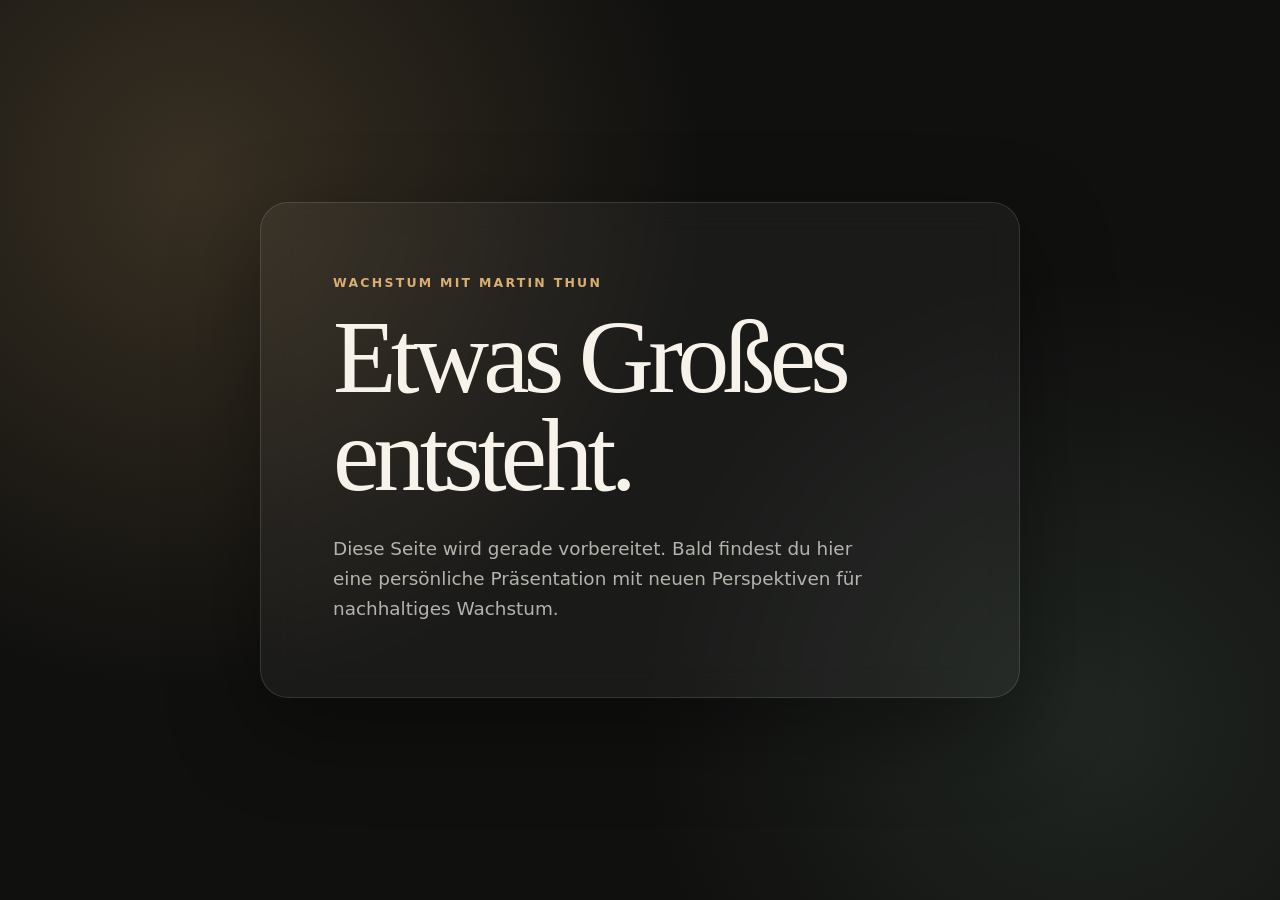
==== fraumaier/index.html @ 64828aed "Move presentation placeholder to Frau Maier route" ====
<!doctype html>
<html lang="de">
<head>
  <meta charset="utf-8">
  <meta name="viewport" content="width=device-width, initial-scale=1">
  <meta name="description" content="Hier entsteht eine persönliche Präsentation von Martin Thun.">
  <title>Wachstum mit Martin Thun</title>
  <style>
    :root {
      color-scheme: dark;
      font-family: Inter, ui-sans-serif, system-ui, -apple-system, BlinkMacSystemFont, "Segoe UI", sans-serif;
      background: #10100f;
      color: #f7f3eb;
    }

    * {
      box-sizing: border-box;
    }

    body {
      min-height: 100vh;
      margin: 0;
      display: grid;
      place-items: center;
      padding: 24px;
      background:
        radial-gradient(circle at 15% 20%, rgba(217, 174, 112, 0.2), transparent 32rem),
        radial-gradient(circle at 85% 80%, rgba(107, 137, 119, 0.18), transparent 28rem),
        #10100f;
    }

    main {
      width: min(760px, 100%);
      padding: clamp(32px, 7vw, 72px);
      border: 1px solid rgba(255, 255, 255, 0.12);
      border-radius: 28px;
      background: rgba(255, 255, 255, 0.045);
      box-shadow: 0 30px 90px rgba(0, 0, 0, 0.35);
      backdrop-filter: blur(16px);
    }

    .eyebrow {
      margin: 0 0 18px;
      color: #d9ae70;
      font-size: 0.78rem;
      font-weight: 700;
      letter-spacing: 0.18em;
      text-transform: uppercase;
    }

    h1 {
      max-width: 12ch;
      margin: 0;
      font-family: Georgia, "Times New Roman", serif;
      font-size: clamp(3rem, 9vw, 6.5rem);
      font-weight: 400;
      line-height: 0.94;
      letter-spacing: -0.055em;
    }

    p:last-child {
      max-width: 46ch;
      margin: 30px 0 0;
      color: rgba(247, 243, 235, 0.7);
      font-size: clamp(1rem, 2vw, 1.15rem);
      line-height: 1.65;
    }
  </style>
</head>
<body>
  <main>
    <p class="eyebrow">Wachstum mit Martin Thun</p>
    <h1>Etwas Großes entsteht.</h1>
    <p>Diese Seite wird gerade vorbereitet. Bald findest du hier eine persönliche Präsentation mit neuen Perspektiven für nachhaltiges Wachstum.</p>
  </main>
</body>
</html>
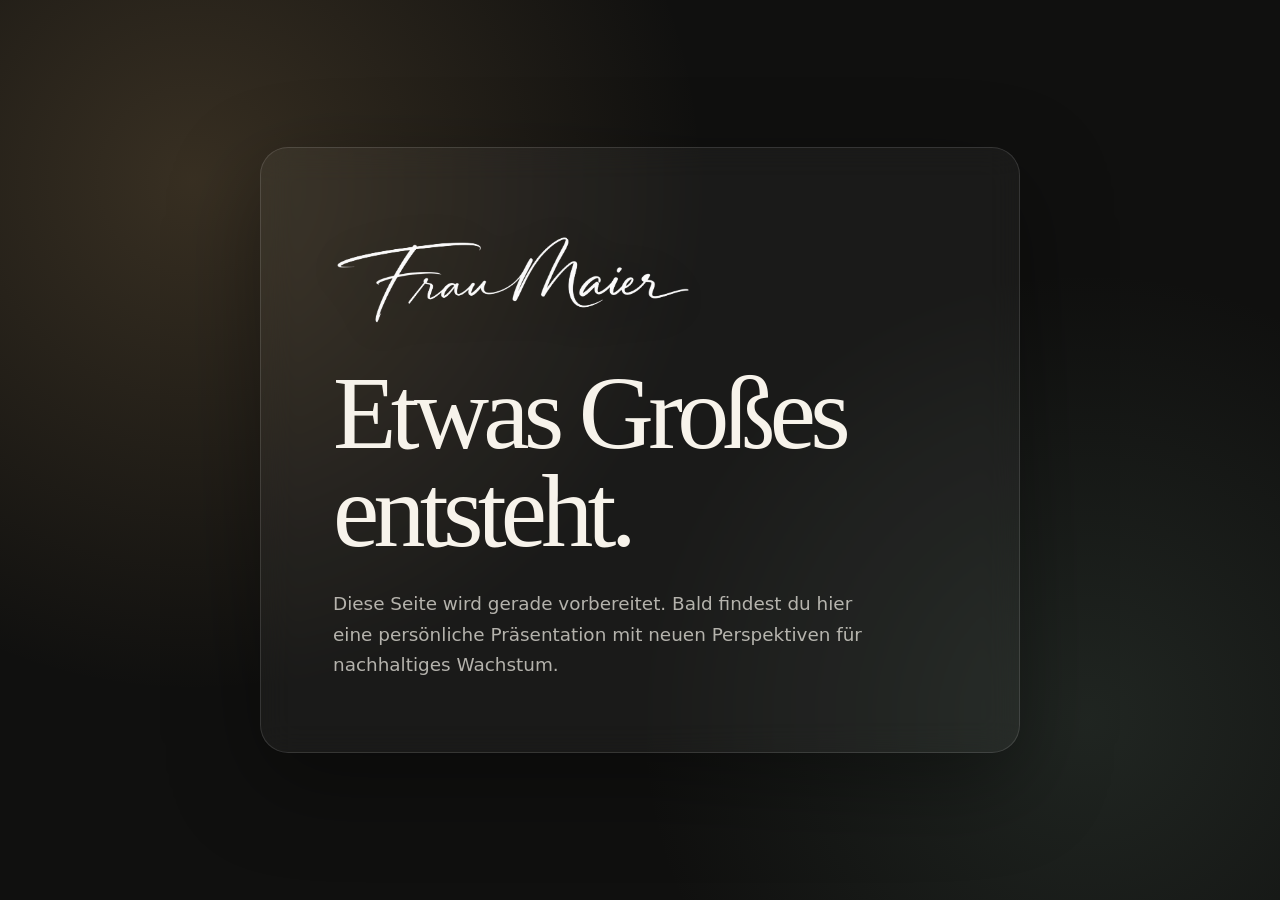
==== commit a04b7db8: "Add original Frau Maier signature logo" ====
--- a/fraumaier/index.html
+++ b/fraumaier/index.html
@@ -39,13 +39,12 @@
       backdrop-filter: blur(16px);
     }
 
-    .eyebrow {
-      margin: 0 0 18px;
-      color: #d9ae70;
-      font-size: 0.78rem;
-      font-weight: 700;
-      letter-spacing: 0.18em;
-      text-transform: uppercase;
+    .signature-logo {
+      display: block;
+      width: min(360px, 74vw);
+      height: auto;
+      margin: 0 0 28px;
+      filter: drop-shadow(0 8px 22px rgba(0, 0, 0, 0.22));
     }
 
     h1 {
@@ -69,7 +68,7 @@
 </head>
 <body>
   <main>
-    <p class="eyebrow">Wachstum mit Martin Thun</p>
+    <img class="signature-logo" src="assets/frau-maier-signature.png" alt="Frau Maier">
     <h1>Etwas Großes entsteht.</h1>
     <p>Diese Seite wird gerade vorbereitet. Bald findest du hier eine persönliche Präsentation mit neuen Perspektiven für nachhaltiges Wachstum.</p>
   </main>
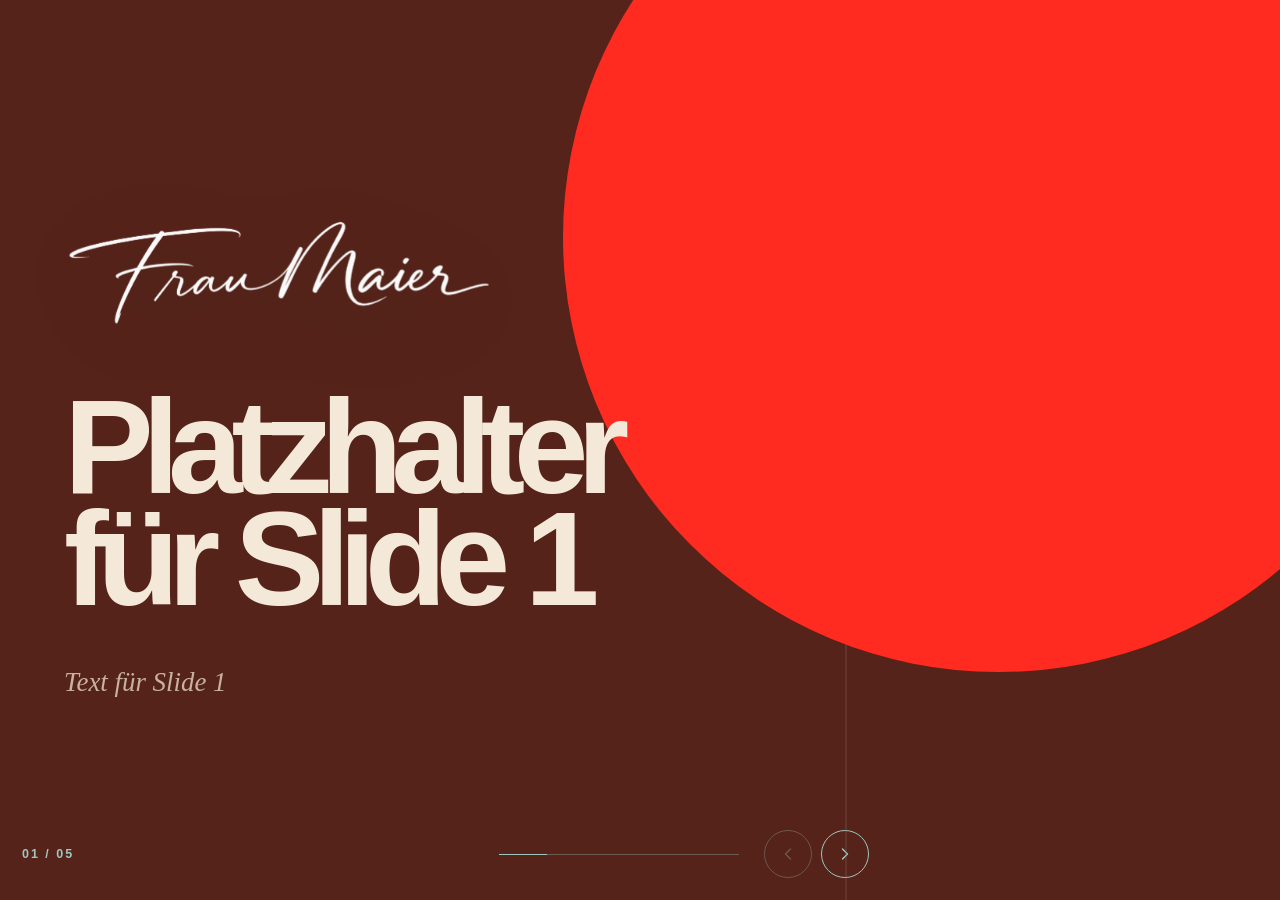
==== commit 635e2bbf: "Build horizontal branded deck prototype" ====
--- a/fraumaier/index.html
+++ b/fraumaier/index.html
@@ -2,75 +2,44 @@
 <html lang="de">
 <head>
   <meta charset="utf-8">
-  <meta name="viewport" content="width=device-width, initial-scale=1">
-  <meta name="description" content="Hier entsteht eine persönliche Präsentation von Martin Thun.">
-  <title>Wachstum mit Martin Thun</title>
-  <style>
-    :root {
-      color-scheme: dark;
-      font-family: Inter, ui-sans-serif, system-ui, -apple-system, BlinkMacSystemFont, "Segoe UI", sans-serif;
-      background: #10100f;
-      color: #f7f3eb;
-    }
-
-    * {
-      box-sizing: border-box;
-    }
-
-    body {
-      min-height: 100vh;
-      margin: 0;
-      display: grid;
-      place-items: center;
-      padding: 24px;
-      background:
-        radial-gradient(circle at 15% 20%, rgba(217, 174, 112, 0.2), transparent 32rem),
-        radial-gradient(circle at 85% 80%, rgba(107, 137, 119, 0.18), transparent 28rem),
-        #10100f;
-    }
-
-    main {
-      width: min(760px, 100%);
-      padding: clamp(32px, 7vw, 72px);
-      border: 1px solid rgba(255, 255, 255, 0.12);
-      border-radius: 28px;
-      background: rgba(255, 255, 255, 0.045);
-      box-shadow: 0 30px 90px rgba(0, 0, 0, 0.35);
-      backdrop-filter: blur(16px);
-    }
-
-    .signature-logo {
-      display: block;
-      width: min(360px, 74vw);
-      height: auto;
-      margin: 0 0 28px;
-      filter: drop-shadow(0 8px 22px rgba(0, 0, 0, 0.22));
-    }
-
-    h1 {
-      max-width: 12ch;
-      margin: 0;
-      font-family: Georgia, "Times New Roman", serif;
-      font-size: clamp(3rem, 9vw, 6.5rem);
-      font-weight: 400;
-      line-height: 0.94;
-      letter-spacing: -0.055em;
-    }
-
-    p:last-child {
-      max-width: 46ch;
-      margin: 30px 0 0;
-      color: rgba(247, 243, 235, 0.7);
-      font-size: clamp(1rem, 2vw, 1.15rem);
-      line-height: 1.65;
-    }
-  </style>
+  <meta name="viewport" content="width=device-width,initial-scale=1,viewport-fit=cover">
+  <meta name="description" content="Präsentation für Frau Maier.">
+  <meta name="theme-color" content="#ff2b21">
+  <title>Frau Maier</title>
+  <link rel="stylesheet" href="styles.css">
 </head>
 <body>
-  <main>
-    <img class="signature-logo" src="assets/frau-maier-signature.png" alt="Frau Maier">
-    <h1>Etwas Großes entsteht.</h1>
-    <p>Diese Seite wird gerade vorbereitet. Bald findest du hier eine persönliche Präsentation mit neuen Perspektiven für nachhaltiges Wachstum.</p>
+  <main class="deck" aria-label="Präsentation">
+    <div class="track" id="track">
+      <section class="slide slide-1 is-active" aria-label="Slide 1 von 5">
+        <div class="slide__content">
+          <img class="signature-logo" src="assets/frau-maier-signature.png" alt="Frau Maier" data-reveal style="--delay:80ms">
+          <h1 class="display" data-reveal style="--delay:180ms">Platzhalter für Slide 1</h1>
+          <p class="body-copy" data-reveal style="--delay:300ms">Text für Slide 1</p>
+        </div>
+      </section>
+      <section class="slide slide-2" aria-label="Slide 2 von 5" aria-hidden="true">
+        <div class="slide__content"><h2 class="display" data-reveal>Platzhalter für Slide 2</h2><p class="body-copy" data-reveal style="--delay:280ms">Text für Slide 2</p></div>
+      </section>
+      <section class="slide slide-3" aria-label="Slide 3 von 5" aria-hidden="true">
+        <div class="slide__content"><h2 class="display" data-reveal>Platzhalter für Slide 3</h2><p class="body-copy" data-reveal style="--delay:280ms">Text für Slide 3</p></div>
+      </section>
+      <section class="slide slide-4" aria-label="Slide 4 von 5" aria-hidden="true">
+        <div class="slide__content"><h2 class="display" data-reveal>Platzhalter für Slide 4</h2><p class="body-copy" data-reveal style="--delay:280ms">Text für Slide 4</p></div>
+      </section>
+      <section class="slide slide-5" aria-label="Slide 5 von 5" aria-hidden="true">
+        <div class="slide__content"><h2 class="display" data-reveal>Platzhalter für Slide 5</h2><p class="body-copy" data-reveal style="--delay:280ms">Text für Slide 5</p></div>
+      </section>
+    </div>
   </main>
+  <nav class="chrome" aria-label="Slide-Navigation">
+    <div class="counter" aria-live="polite"><span id="current">01</span> / 05</div>
+    <div class="progress" aria-hidden="true"><div class="progress__bar" id="progress"></div></div>
+    <div class="controls">
+      <button class="control" id="previous" type="button" aria-label="Vorherige Slide" disabled><svg viewBox="0 0 24 24" aria-hidden="true"><path d="m15 18-6-6 6-6"/></svg></button>
+      <button class="control" id="next" type="button" aria-label="Nächste Slide"><svg viewBox="0 0 24 24" aria-hidden="true"><path d="m9 18 6-6-6-6"/></svg></button>
+    </div>
+  </nav>
+  <script src="deck.js"></script>
 </body>
 </html>
--- a/fraumaier/styles.css
+++ b/fraumaier/styles.css
@@ -0,0 +1,189 @@
+@import url("slides.css");
+
+:root {
+  --red: #ff2b21;
+  --red-dark: #c21e17;
+  --brown: #552319;
+  --dark: #230c08;
+  --mid: #7b3b2a;
+  --cream: #f4e9d8;
+  --ink: #1b0805;
+  --ease: cubic-bezier(.2, .84, .18, 1);
+  font-family: Arial, Helvetica, sans-serif;
+  color: var(--cream);
+  background: var(--dark);
+}
+
+* { box-sizing: border-box; }
+
+html, body {
+  width: 100%;
+  height: 100%;
+  margin: 0;
+  overflow: hidden;
+  overscroll-behavior: none;
+  background: var(--dark);
+}
+
+button { font: inherit; }
+
+.deck {
+  position: relative;
+  width: 100%;
+  height: 100dvh;
+  overflow: hidden;
+  isolation: isolate;
+}
+
+.track {
+  display: flex;
+  width: 100%;
+  height: 100%;
+  transform: translate3d(calc(var(--slide, 0) * -100%), 0, 0);
+  transition: transform 1050ms var(--ease);
+  will-change: transform;
+}
+
+.slide {
+  position: relative;
+  flex: 0 0 100%;
+  width: 100%;
+  height: 100%;
+  min-height: 100dvh;
+  overflow: hidden;
+  padding: clamp(28px, 5vw, 76px);
+}
+
+.slide__content {
+  position: relative;
+  z-index: 3;
+  display: flex;
+  height: 100%;
+  flex-direction: column;
+  justify-content: center;
+}
+
+.slide h1, .slide h2, .slide p { margin: 0; }
+
+.display {
+  max-width: 10.5ch;
+  font-size: clamp(4rem, 10.5vw, 10.5rem);
+  font-weight: 900;
+  line-height: .83;
+  letter-spacing: -.085em;
+  text-wrap: balance;
+}
+
+.body-copy {
+  max-width: 30ch;
+  margin-top: clamp(24px, 4vw, 54px) !important;
+  font-family: Georgia, "Times New Roman", serif;
+  font-size: clamp(1.15rem, 2.1vw, 2rem);
+  font-style: italic;
+  line-height: 1.24;
+}
+
+.signature-logo {
+  display: block;
+  width: min(430px, 70vw);
+  height: auto;
+  margin-bottom: clamp(28px, 4vw, 58px);
+  filter: drop-shadow(0 18px 42px rgba(20, 5, 3, .2));
+}
+
+[data-reveal] {
+  opacity: 0;
+  transform: translate3d(90px, 0, 0);
+  transition: opacity 650ms var(--ease), transform 950ms var(--ease);
+  transition-delay: var(--delay, 160ms);
+}
+
+.slide.is-active [data-reveal] {
+  opacity: 1;
+  transform: translate3d(0, 0, 0);
+}
+
+.chrome {
+  position: fixed;
+  z-index: 20;
+  right: max(22px, env(safe-area-inset-right));
+  bottom: max(22px, env(safe-area-inset-bottom));
+  left: max(22px, env(safe-area-inset-left));
+  display: grid;
+  grid-template-columns: auto minmax(90px, 240px) auto;
+  gap: clamp(14px, 2vw, 26px);
+  align-items: center;
+  color: var(--cream);
+  mix-blend-mode: difference;
+}
+
+.counter {
+  min-width: 62px;
+  font-size: .78rem;
+  font-weight: 800;
+  letter-spacing: .16em;
+  font-variant-numeric: tabular-nums;
+}
+
+.progress {
+  height: 1px;
+  overflow: hidden;
+  background: rgba(244, 233, 216, .34);
+}
+
+.progress__bar {
+  width: 20%;
+  height: 100%;
+  background: currentColor;
+  transition: width 850ms var(--ease);
+}
+
+.controls { display: flex; gap: 9px; }
+
+.control {
+  display: grid;
+  width: 48px;
+  height: 48px;
+  place-items: center;
+  border: 1px solid currentColor;
+  border-radius: 50%;
+  color: inherit;
+  background: transparent;
+  cursor: pointer;
+  transition: transform 220ms ease, background 220ms ease, color 220ms ease;
+}
+
+.control:hover {
+  color: var(--ink);
+  background: var(--cream);
+  transform: scale(1.06);
+}
+
+.control:focus-visible { outline: 3px solid currentColor; outline-offset: 4px; }
+.control:disabled { cursor: default; opacity: .32; transform: none; }
+
+.control svg {
+  width: 20px;
+  height: 20px;
+  fill: none;
+  stroke: currentColor;
+  stroke-linecap: round;
+  stroke-linejoin: round;
+  stroke-width: 1.7;
+}
+
+@media (max-width: 700px) {
+  .slide { padding: 28px 24px 104px; }
+  .display { max-width: 9ch; font-size: clamp(3.5rem, 17vw, 6rem); }
+  .signature-logo { width: min(320px, 75vw); }
+  .chrome { grid-template-columns: 62px 1fr auto; }
+  .control { width: 44px; height: 44px; }
+}
+
+@media (prefers-reduced-motion: reduce) {
+  *, *::before, *::after {
+    transition-duration: .01ms !important;
+    animation-duration: .01ms !important;
+    animation-iteration-count: 1 !important;
+  }
+}
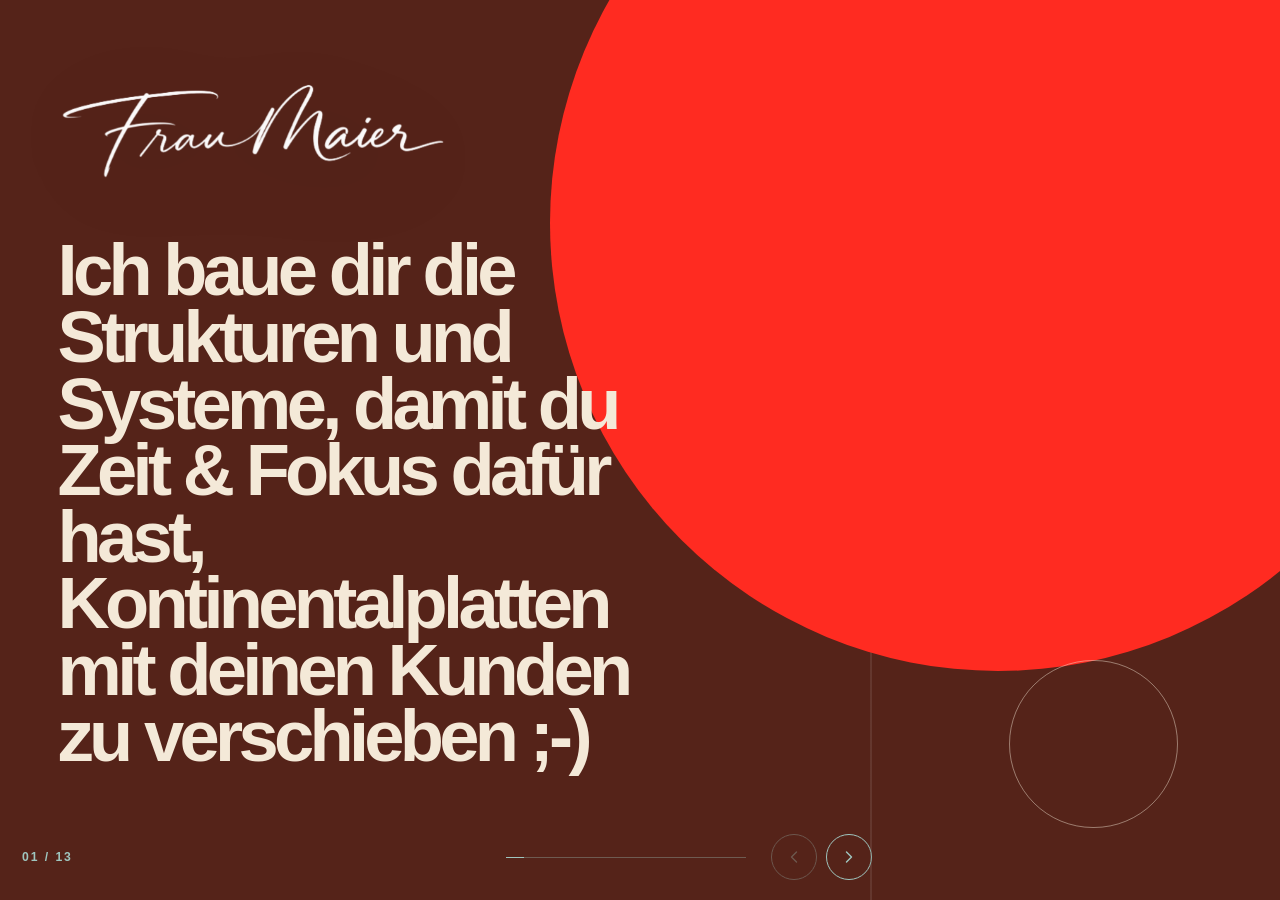
==== commit e365d93e: "Build complete Frau Maier pitch deck" ====
--- a/fraumaier/index.html
+++ b/fraumaier/index.html
@@ -11,29 +11,239 @@
 <body>
   <main class="deck" aria-label="Präsentation">
     <div class="track" id="track">
-      <section class="slide slide-1 is-active" aria-label="Slide 1 von 5">
-        <div class="slide__content">
+      <section class="slide slide-1 is-active" aria-label="Slide 1 von 13">
+        <div class="slide__content cover">
           <img class="signature-logo" src="assets/frau-maier-signature.png" alt="Frau Maier" data-reveal style="--delay:80ms">
-          <h1 class="display" data-reveal style="--delay:180ms">Platzhalter für Slide 1</h1>
-          <p class="body-copy" data-reveal style="--delay:300ms">Text für Slide 1</p>
-        </div>
-      </section>
-      <section class="slide slide-2" aria-label="Slide 2 von 5" aria-hidden="true">
-        <div class="slide__content"><h2 class="display" data-reveal>Platzhalter für Slide 2</h2><p class="body-copy" data-reveal style="--delay:280ms">Text für Slide 2</p></div>
-      </section>
-      <section class="slide slide-3" aria-label="Slide 3 von 5" aria-hidden="true">
-        <div class="slide__content"><h2 class="display" data-reveal>Platzhalter für Slide 3</h2><p class="body-copy" data-reveal style="--delay:280ms">Text für Slide 3</p></div>
-      </section>
-      <section class="slide slide-4" aria-label="Slide 4 von 5" aria-hidden="true">
-        <div class="slide__content"><h2 class="display" data-reveal>Platzhalter für Slide 4</h2><p class="body-copy" data-reveal style="--delay:280ms">Text für Slide 4</p></div>
-      </section>
-      <section class="slide slide-5" aria-label="Slide 5 von 5" aria-hidden="true">
-        <div class="slide__content"><h2 class="display" data-reveal>Platzhalter für Slide 5</h2><p class="body-copy" data-reveal style="--delay:280ms">Text für Slide 5</p></div>
+          <h1 class="cover__title" data-reveal style="--delay:180ms">Ich baue dir die Strukturen und Systeme, damit du Zeit &amp; Fokus dafür hast, Kontinentalplatten mit deinen Kunden zu verschieben ;-)</h1>
+        </div>
+      </section>
+
+      <section class="slide slide-2" aria-label="Slide 2 von 13" aria-hidden="true">
+        <div class="slide__content challenge-layout">
+          <div class="challenge-block" data-reveal>
+            <h2 class="content-title">Die größte Challenge ist aktuell:</h2>
+            <ul class="statement-list">
+              <li>Positionierung / Wahl „der richtigen Nische“</li>
+              <li>Das bei IG / FB Sichtbarkeit zu bringen, was sich nicht in eine einzige Nische packen lässt (und trotzdem konkret und greifbar zu sein!)</li>
+              <li>Alle Produkte in die passende Angebotswelt zu positionieren, die zur Marke passen</li>
+            </ul>
+          </div>
+          <div class="goals-block" data-reveal style="--delay:240ms">
+            <h2 class="content-title">Die Ziele:</h2>
+            <ol class="number-list">
+              <li>der Aufbau deiner Personenmarke (ohne dass du dich auf ein Thema einschießen musst)</li>
+              <li>das Ganze richtig in die Sichtbarkeit zu bringen</li>
+              <li>Qualifizierte / Kaufkräftige Follower und NL Abonnenten aufbauen</li>
+            </ol>
+            <p class="plan-line">→ Der Plan:</p>
+          </div>
+        </div>
+      </section>
+
+      <section class="slide slide-3" aria-label="Slide 3 von 13" aria-hidden="true">
+        <div class="slide__content compact-width">
+          <h2 class="hero-title" data-reveal>Was es braucht:</h2>
+          <ul class="statement-list statement-list--large" data-reveal style="--delay:220ms">
+            <li>Kein Overengineering</li>
+            <li>Iterativer Prozess im Fokus (schnell Learnings sammeln und Optimieren – besser als lange Planen und „perfekt starten“)</li>
+            <li>Momentum aufbauen ohne verkopft an die Sache ranzugehen</li>
+          </ul>
+          <p class="closing-line" data-reveal style="--delay:360ms">Konkret bedeutet das:</p>
+        </div>
+      </section>
+
+      <section class="slide slide-4" aria-label="Slide 4 von 13" aria-hidden="true">
+        <div class="slide__content channel-layout">
+          <h2 class="hero-title channel-title" data-reveal>Aufbau von 3 Kanälen, die Planbar Follower &amp; Leads gewinnen:</h2>
+          <ol class="channel-list" data-reveal style="--delay:220ms">
+            <li><span>IG Main Account</span><small>(Personal Branding Fokus)</small></li>
+            <li><span>Test-Reels</span><small>(Reichweiten-Content &amp; Testing-Fokus)</small></li>
+            <li><span>Meta Ads</span><small>(Optimierung bestehender Ads + Aufbau eines Money Making Evergreen-Funnels)</small></li>
+          </ol>
+        </div>
+      </section>
+
+      <section class="slide slide-5" aria-label="Slide 5 von 13" aria-hidden="true">
+        <div class="slide__content two-column">
+          <div data-reveal>
+            <h2 class="hero-title"><span class="title-number">1)</span> IG Main Account</h2>
+            <p class="lead-copy">Du positionierst dich nicht über Thema, Nische – sondern deine Verkörperung</p>
+            <ul class="plain-list">
+              <li>Lifestyle</li>
+              <li>Denkweise / Werte</li>
+              <li>Spirituelles Wachstum</li>
+              <li>Eigene Erfolge und die der Kunden</li>
+            </ul>
+          </div>
+          <div class="side-copy" data-reveal style="--delay:250ms">
+            <p><strong>Personal Branding:</strong> Wir orientieren uns nicht an einen Traumkunden-Avatar, sondern machen das sichtbar was DICH einzigartig macht und ziehen die Menschen an, die dich in der Ganzheit in ihrem Feld haben wollen (nicht nur ein Produkt von dir).</p>
+            <h3>Fokus:</h3>
+            <ul class="focus-list">
+              <li><strong>Primär:</strong> Community Aufbau &amp; Community Framing mit dem Ziel -&gt; Trust Building &amp; Verkauf</li>
+              <li><strong>Sekundär:</strong> Reichweite über Beiträge aufbauen</li>
+            </ul>
+          </div>
+        </div>
+      </section>
+
+      <section class="slide slide-6" aria-label="Slide 6 von 13" aria-hidden="true">
+        <div class="slide__content reels-intro">
+          <h2 class="hero-title" data-reveal><span class="title-number">2)</span> Test-Reels</h2>
+          <p class="feature-copy" data-reveal style="--delay:180ms">Test-Reels sind ein geniales Feature bei IG, um neue Zielgruppen zu erreichen – die Beiträge werden nur NICHT-Followern ausgespielt und landen nicht im Feed deines Profils. Täglich können bis zu 5 Test-Reels veröffentlicht werden.</p>
+          <p class="metric-copy" data-reveal style="--delay:300ms">Das sind monatlich bis zu <strong>150 Reels</strong>, die für dich arbeiten, um Follower bringen und wertvolle Daten zu Zielgruppen zu sammeln (ohne dass du in Ads investieren musst, um zu testen!!)</p>
+        </div>
+      </section>
+
+      <section class="slide slide-7" aria-label="Slide 7 von 13" aria-hidden="true">
+        <div class="slide__content reels-system">
+          <h2 class="hero-title" data-reveal>Test-Reels</h2>
+          <div class="method-grid" data-reveal style="--delay:180ms">
+            <p><strong>Der Ansatz:</strong> Keep it simple</p>
+            <p><strong>Umsetzung:</strong> zu 90% mit B-Rolls / 10% Face to Cam</p>
+          </div>
+          <p class="feature-copy" data-reveal style="--delay:280ms"><strong>Die Inhalte:</strong> spezifische Beiträge zum Thema STIL, Persönlichkeitsentwicklung, Spiritualität aber auch Lifestyle (funktioniert erfahrungsgemäß sehr gut!). Hier kann man sich wirklich risikofrei austoben und unterscheidliche Ansätze testen.</p>
+          <p class="closing-line" data-reveal style="--delay:380ms">Ein Beispiel:</p>
+        </div>
+      </section>
+
+      <section class="slide slide-8" aria-label="Slide 8 von 13" aria-hidden="true">
+        <div class="slide__content example-layout">
+          <div class="example-hook" data-reveal>
+            <h2>Beispiel-Hook als On-Screen Text im B-Roll:</h2>
+            <blockquote>„Alle glauben, ich sei eine ganz normale Stilberaterin, bis sie erfahren, dass ich…“</blockquote>
+          </div>
+          <div class="caption-card" data-reveal style="--delay:180ms">
+            <h3>Caption:</h3>
+            <ul>
+              <li>👉 regelmäßig psychidelische Reisen mache &amp; Retreats halte</li>
+              <li>👉 nicht an die Angstmacherei der Tageschau glaube</li>
+              <li>👉 Deutschland den Rücken gekehrt habe und mit meiner Familie auf Mallorca lebe</li>
+              <li>👉 mit Onlinekursen und Coachings n den letzten Jahren Millionen verdient habe</li>
+              <li>👉 mich immer freue, wenn ich um 11:11 oder 22:22 auf die Uhr schaue</li>
+              <li>👉 Frauen in meinen Räumen dazu bringe, ihr komplettes Leben zu verändern</li>
+              <li>…</li>
+            </ul>
+          </div>
+          <p class="example-result" data-reveal style="--delay:320ms">Solche Reels haben das Potenzial SEHR viel Reichweite zu erzielen und gleichzeitig auch viele GLEICHGESINNTE / QUALITATIVE Follower zu gewinnen, weil du sie nicht über „Mehrwert“ anziehst, sondern über „Gemeinsame Werte“ -&gt; Die Verbindung ist ab der ersten Sekunde sofort da (und es stößt diejenigen ab, die nicht so ticken wie du.)</p>
+        </div>
+      </section>
+
+      <section class="slide slide-9" aria-label="Slide 9 von 13" aria-hidden="true">
+        <div class="slide__content ads-layout">
+          <h2 class="hero-title" data-reveal><span class="title-number">3)</span> Ads</h2>
+          <div class="ads-copy" data-reveal style="--delay:180ms">
+            <p>Ihr habt Erfahrung mit Ads und du hast bereits jemandem im Team, der es operativ übernimmt.</p>
+            <p>Ich werde hier wertvolle Zuarbeit leisten bei den Hooks / Creatives und meine Erfahrungen weitergeben aus mehrfach 5-stelligem Adspend in Kundenprojekten.</p>
+          </div>
+          <div class="goals-card" data-reveal style="--delay:300ms">
+            <h3>Ziele:</h3>
+            <ul>
+              <li>Profitable Ads mit digitalen Produkten</li>
+              <li>Leads in guter Qualität, für die auch weitere Produkte aus dem „Frau MAIER One-Stop-Shop“ relevant sind</li>
+            </ul>
+          </div>
+        </div>
+      </section>
+
+      <section class="slide slide-10" aria-label="Slide 10 von 13" aria-hidden="true">
+        <div class="slide__content website-layout">
+          <h2 class="hero-title" data-reveal>Diese 3 Kanäle laufen parallel.</h2>
+          <div class="plus-sign" aria-hidden="true" data-reveal style="--delay:160ms">+</div>
+          <div class="website-copy" data-reveal style="--delay:240ms">
+            <p>30 Tage nach Start der Zusammenarbeit wird die Website erneuert:</p>
+            <p><a href="https://frau-maier-stilberatung.de/" target="_blank" rel="noreferrer">https://frau-maier-stilberatung.de/</a> wird zu <a href="http://www.frau-maier.de" target="_blank" rel="noreferrer">www.frau-maier.de</a>.</p>
+            <p>Die Seite bekommt ein hochwertiges Design und Inhalte, die das ausdrücken wer du wirklich bist und was man bei dir bekommt.</p>
+            <p class="modern-premium">Modern, Premium</p>
+          </div>
+        </div>
+      </section>
+
+      <section class="slide slide-11" aria-label="Slide 11 von 13" aria-hidden="true">
+        <div class="slide__content roadmap-layout">
+          <h2 class="hero-title" data-reveal>Die Roadmap</h2>
+          <ol class="timeline" data-reveal style="--delay:180ms">
+            <li><time>07.09.</time><span>Strategie-Besprechung und Startschuss</span></li>
+            <li><time>07.09. – 14.09.</time><span>Onboarding, Zugänge, Einarbeitung</span></li>
+            <li><time>15.09.</time><span>Ready to rumble (ab geht’s in die Umsetzung)</span></li>
+          </ol>
+        </div>
+      </section>
+
+      <section class="slide slide-12" aria-label="Slide 12 von 13" aria-hidden="true">
+        <div class="slide__content delivery-layout">
+          <h2 class="delivery-title" data-reveal>Was wird konkret umgesetzt?</h2>
+          <div class="delivery-grid" data-reveal style="--delay:180ms">
+            <article>
+              <h3>Personenmarke &amp; Angebotswelt</h3>
+              <ul>
+                <li>Positionierung deiner Personenmarke, ohne dich auf eine einzelne Nische zu reduzieren</li>
+                <li>Entwicklung einer gemeinsamen Marken- und Themenarchitektur</li>
+                <li>Einordnung deiner bestehenden Produkte in eine zusammenhängende Angebotswelt</li>
+              </ul>
+            </article>
+            <article>
+              <h3>Instagram &amp; Content</h3>
+              <ul>
+                <li>Content-Strategie und laufende Steuerung des Main Accounts</li>
+                <li>Aufbau des Test-Reel-Systems mit Themen, Hooks, Formaten und Testlogik</li>
+                <li>Auswertung der Ergebnisse und laufende Optimierung</li>
+              </ul>
+            </article>
+            <article>
+              <h3>Ads &amp; Funnel</h3>
+              <ul>
+                <li>Analyse und Optimierung der bestehenden Ads</li>
+                <li>Entwicklung von Hooks und Creatives</li>
+                <li>Aufbau und Weiterentwicklung eines profitablen Evergreen-Funnels</li>
+              </ul>
+            </article>
+            <article>
+              <h3>Website</h3>
+              <ul>
+                <li>Neuausrichtung von frau-maier-stilberatung.de zu frau-maier.de</li>
+                <li>Konzeption, Design, Inhalte und Umsetzung</li>
+                <li>Übertragung der neuen Positionierung auf die gesamte Website</li>
+              </ul>
+            </article>
+            <article>
+              <h3>Laufende Zusammenarbeit</h3>
+              <ul>
+                <li>Strategische und kreative Gesamtsteuerung</li>
+                <li>Priorisierung der nächsten Schritte</li>
+                <li>Iteratives Testen und Optimieren auf Basis der Ergebnisse</li>
+              </ul>
+            </article>
+          </div>
+        </div>
+      </section>
+
+      <section class="slide slide-13" aria-label="Slide 13 von 13" aria-hidden="true">
+        <div class="slide__content investment-layout">
+          <img class="signature-logo investment-logo" src="assets/frau-maier-signature.png" alt="Frau Maier" data-reveal>
+          <h2 class="investment-title" data-reveal style="--delay:120ms">Dein Invest</h2>
+          <div class="price-grid" data-reveal style="--delay:220ms">
+            <div class="price-option">
+              <strong>12.500 €</strong>
+              <span>monatlich</span>
+              <small>Mindestlaufzeit: 6 Monate</small>
+            </div>
+            <div class="price-or">oder</div>
+            <div class="price-option price-option--accent">
+              <strong>65.000 €</strong>
+              <span>bei Zahlung der gesamten 6 Monate im Voraus</span>
+            </div>
+          </div>
+          <div class="price-notes" data-reveal style="--delay:340ms">
+            <p>Alle Preise zzgl. USt.</p>
+            <p>Media-Budget und externe Produktionskosten sind nicht enthalten.</p>
+          </div>
+        </div>
       </section>
     </div>
   </main>
+
   <nav class="chrome" aria-label="Slide-Navigation">
-    <div class="counter" aria-live="polite"><span id="current">01</span> / 05</div>
+    <div class="counter" aria-live="polite"><span id="current">01</span> / 13</div>
     <div class="progress" aria-hidden="true"><div class="progress__bar" id="progress"></div></div>
     <div class="controls">
       <button class="control" id="previous" type="button" aria-label="Vorherige Slide" disabled><svg viewBox="0 0 24 24" aria-hidden="true"><path d="m15 18-6-6 6-6"/></svg></button>
--- a/fraumaier/styles.css
+++ b/fraumaier/styles.css
@@ -8,6 +8,8 @@
   --mid: #7b3b2a;
   --cream: #f4e9d8;
   --ink: #1b0805;
+  --muted: rgba(244, 233, 216, .7);
+  --line: rgba(244, 233, 216, .25);
   --ease: cubic-bezier(.2, .84, .18, 1);
   font-family: Arial, Helvetica, sans-serif;
   color: var(--cream);
@@ -26,6 +28,7 @@
 }
 
 button { font: inherit; }
+a { color: inherit; text-underline-offset: .14em; }
 
 .deck {
   position: relative;
@@ -51,63 +54,474 @@
   height: 100%;
   min-height: 100dvh;
   overflow: hidden;
-  padding: clamp(28px, 5vw, 76px);
+  padding: clamp(30px, 4.5vw, 72px);
 }
 
 .slide__content {
   position: relative;
   z-index: 3;
+  height: 100%;
+  padding-bottom: 64px;
+}
+
+.slide h1, .slide h2, .slide h3, .slide p, .slide ul, .slide ol, .slide blockquote {
+  margin-top: 0;
+}
+
+.hero-title {
+  max-width: 12ch;
+  margin-bottom: clamp(26px, 4vh, 48px);
+  font-size: clamp(3.2rem, 7.1vw, 8rem);
+  font-weight: 900;
+  line-height: .86;
+  letter-spacing: -.075em;
+  text-wrap: balance;
+}
+
+.content-title {
+  max-width: 17ch;
+  margin-bottom: clamp(18px, 3vh, 32px);
+  font-size: clamp(2rem, 4vw, 4.8rem);
+  font-weight: 900;
+  line-height: .94;
+  letter-spacing: -.055em;
+  text-wrap: balance;
+}
+
+.title-number { color: var(--red); }
+
+.signature-logo {
+  display: block;
+  width: min(390px, 60vw);
+  height: auto;
+  filter: drop-shadow(0 18px 42px rgba(20, 5, 3, .2));
+}
+
+.cover {
   display: flex;
-  height: 100%;
   flex-direction: column;
   justify-content: center;
 }
 
-.slide h1, .slide h2, .slide p { margin: 0; }
-
-.display {
-  max-width: 10.5ch;
-  font-size: clamp(4rem, 10.5vw, 10.5rem);
+.cover .signature-logo { margin-bottom: clamp(30px, 5vh, 64px); }
+
+.cover__title {
+  max-width: 16ch;
+  margin: 0;
+  font-size: clamp(2.7rem, 5.65vw, 6.8rem);
   font-weight: 900;
-  line-height: .83;
-  letter-spacing: -.085em;
+  line-height: .92;
+  letter-spacing: -.065em;
   text-wrap: balance;
 }
 
-.body-copy {
-  max-width: 30ch;
-  margin-top: clamp(24px, 4vw, 54px) !important;
+.statement-list, .number-list, .plain-list, .focus-list {
+  padding: 0;
+  list-style: none;
+}
+
+.statement-list {
+  display: grid;
+  gap: clamp(12px, 1.7vh, 20px);
+  margin-bottom: 0;
+  font-size: clamp(1rem, 1.4vw, 1.42rem);
+  line-height: 1.3;
+}
+
+.statement-list li {
+  position: relative;
+  padding-left: 1.4em;
+}
+
+.statement-list li::before {
+  content: "";
+  position: absolute;
+  top: .55em;
+  left: 0;
+  width: .55em;
+  height: .55em;
+  border-radius: 50%;
+  background: var(--red);
+}
+
+.statement-list--large {
+  max-width: 54ch;
+  font-size: clamp(1.2rem, 2vw, 2rem);
+}
+
+.number-list {
+  display: grid;
+  gap: clamp(14px, 2vh, 24px);
+  counter-reset: goals;
+  margin-bottom: 0;
+  font-size: clamp(1rem, 1.35vw, 1.38rem);
+  line-height: 1.3;
+}
+
+.number-list li {
+  display: grid;
+  grid-template-columns: 2.2em 1fr;
+  gap: .65em;
+  counter-increment: goals;
+}
+
+.number-list li::before {
+  content: counter(goals, decimal-leading-zero);
+  color: var(--red);
+  font-weight: 900;
+}
+
+.challenge-layout {
+  display: grid;
+  grid-template-columns: 1.08fr .92fr;
+  gap: clamp(42px, 7vw, 120px);
+  align-items: center;
+}
+
+.goals-block {
+  padding: clamp(24px, 3.5vw, 52px);
+  color: var(--cream);
+  background: var(--dark);
+  box-shadow: 24px 24px 0 var(--red);
+}
+
+.plan-line, .closing-line {
+  margin: clamp(22px, 3vh, 38px) 0 0;
+  color: var(--red);
   font-family: Georgia, "Times New Roman", serif;
-  font-size: clamp(1.15rem, 2.1vw, 2rem);
+  font-size: clamp(1.35rem, 2.5vw, 2.7rem);
   font-style: italic;
-  line-height: 1.24;
-}
-
-.signature-logo {
-  display: block;
-  width: min(430px, 70vw);
-  height: auto;
-  margin-bottom: clamp(28px, 4vw, 58px);
-  filter: drop-shadow(0 18px 42px rgba(20, 5, 3, .2));
-}
+  font-weight: 700;
+}
+
+.compact-width {
+  display: flex;
+  max-width: 1120px;
+  flex-direction: column;
+  justify-content: center;
+}
+
+.channel-layout {
+  display: grid;
+  grid-template-columns: .9fr 1.1fr;
+  gap: clamp(40px, 7vw, 120px);
+  align-items: center;
+}
+
+.channel-title { max-width: 10ch; margin: 0; }
+
+.channel-list {
+  display: grid;
+  gap: 1px;
+  padding: 0;
+  margin: 0;
+  list-style: none;
+  counter-reset: channels;
+  background: rgba(244, 233, 216, .22);
+}
+
+.channel-list li {
+  display: grid;
+  grid-template-columns: 78px 1fr;
+  padding: clamp(18px, 2.5vh, 30px);
+  counter-increment: channels;
+  color: var(--cream);
+  background: var(--brown);
+}
+
+.channel-list li::before {
+  content: "0" counter(channels);
+  grid-row: span 2;
+  color: var(--red);
+  font-size: 1rem;
+  font-weight: 900;
+  letter-spacing: .08em;
+}
+
+.channel-list span {
+  font-size: clamp(1.45rem, 2.4vw, 2.8rem);
+  font-weight: 900;
+  letter-spacing: -.045em;
+}
+
+.channel-list small {
+  margin-top: .4em;
+  font-size: clamp(.85rem, 1.15vw, 1.15rem);
+  line-height: 1.3;
+}
+
+.two-column {
+  display: grid;
+  grid-template-columns: .9fr 1.1fr;
+  gap: clamp(40px, 7vw, 120px);
+  align-items: center;
+}
+
+.lead-copy {
+  max-width: 34ch;
+  margin-bottom: 24px;
+  font-family: Georgia, "Times New Roman", serif;
+  font-size: clamp(1.15rem, 1.75vw, 1.8rem);
+  font-style: italic;
+  line-height: 1.3;
+}
+
+.plain-list {
+  display: flex;
+  flex-wrap: wrap;
+  gap: 8px;
+  margin-bottom: 0;
+}
+
+.plain-list li {
+  padding: 9px 13px;
+  border: 1px solid currentColor;
+  border-radius: 999px;
+  font-size: clamp(.8rem, 1vw, 1rem);
+  font-weight: 700;
+}
+
+.side-copy {
+  padding: clamp(24px, 3.5vw, 52px);
+  color: var(--dark);
+  background: var(--cream);
+}
+
+.side-copy p {
+  margin-bottom: clamp(22px, 3vh, 36px);
+  font-size: clamp(1rem, 1.35vw, 1.35rem);
+  line-height: 1.38;
+}
+
+.side-copy h3 { margin-bottom: 12px; font-size: 1rem; text-transform: uppercase; letter-spacing: .12em; }
+.focus-list { display: grid; gap: 12px; margin-bottom: 0; line-height: 1.35; }
+
+.reels-intro, .reels-system, .ads-layout, .website-layout, .roadmap-layout {
+  display: flex;
+  flex-direction: column;
+  justify-content: center;
+}
+
+.feature-copy {
+  max-width: 65ch;
+  margin-bottom: clamp(24px, 3vh, 38px);
+  font-size: clamp(1.15rem, 1.75vw, 1.85rem);
+  line-height: 1.35;
+}
+
+.metric-copy {
+  max-width: 50ch;
+  margin: 0;
+  font-family: Georgia, "Times New Roman", serif;
+  font-size: clamp(1.35rem, 2.5vw, 2.8rem);
+  font-style: italic;
+  line-height: 1.2;
+}
+
+.metric-copy strong {
+  display: inline-block;
+  padding: .03em .16em;
+  color: var(--cream);
+  font-family: Arial, Helvetica, sans-serif;
+  font-size: 1.25em;
+  font-style: normal;
+  background: var(--red);
+}
+
+.method-grid {
+  display: grid;
+  grid-template-columns: 1fr 1fr;
+  gap: 1px;
+  max-width: 1000px;
+  margin-bottom: clamp(24px, 4vh, 44px);
+  background: var(--line);
+}
+
+.method-grid p {
+  margin: 0;
+  padding: clamp(18px, 2.7vw, 34px);
+  font-size: clamp(1.1rem, 1.8vw, 1.85rem);
+  background: var(--brown);
+}
+
+.example-layout {
+  display: grid;
+  grid-template-columns: .82fr 1.18fr;
+  grid-template-rows: auto auto;
+  gap: clamp(20px, 2.5vw, 36px);
+  align-content: center;
+}
+
+.example-hook h2, .caption-card h3 {
+  margin-bottom: 16px;
+  font-size: clamp(.85rem, 1.1vw, 1.05rem);
+  text-transform: uppercase;
+  letter-spacing: .13em;
+}
+
+.example-hook blockquote {
+  margin-bottom: 0;
+  color: var(--red);
+  font-family: Georgia, "Times New Roman", serif;
+  font-size: clamp(1.8rem, 3.25vw, 3.8rem);
+  font-style: italic;
+  font-weight: 700;
+  line-height: 1.04;
+}
+
+.caption-card {
+  padding: clamp(22px, 3vw, 42px);
+  color: var(--dark);
+  background: var(--cream);
+}
+
+.caption-card ul {
+  display: grid;
+  gap: clamp(6px, .9vh, 11px);
+  padding: 0;
+  margin-bottom: 0;
+  list-style: none;
+  font-size: clamp(.84rem, 1.08vw, 1.08rem);
+  line-height: 1.28;
+}
+
+.example-result {
+  grid-column: 1 / -1;
+  max-width: 100ch;
+  margin-bottom: 0;
+  padding-top: clamp(16px, 2vh, 28px);
+  border-top: 1px solid var(--line);
+  font-size: clamp(.88rem, 1.2vw, 1.18rem);
+  line-height: 1.35;
+}
+
+.ads-layout { padding-right: 25%; }
+.ads-copy { max-width: 65ch; font-size: clamp(1.05rem, 1.65vw, 1.7rem); line-height: 1.38; }
+.ads-copy p { margin-bottom: 1em; }
+
+.goals-card {
+  display: grid;
+  grid-template-columns: 110px 1fr;
+  gap: clamp(20px, 3vw, 50px);
+  max-width: 900px;
+  margin-top: clamp(14px, 2vh, 26px);
+  padding: clamp(22px, 3vw, 40px);
+  color: var(--dark);
+  background: var(--cream);
+}
+
+.goals-card h3 { margin: 0; color: var(--red); font-size: 1rem; text-transform: uppercase; letter-spacing: .12em; }
+.goals-card ul { display: grid; gap: 12px; padding-left: 1.1em; margin-bottom: 0; line-height: 1.35; }
+
+.website-layout { max-width: 1100px; }
+.plus-sign { margin: -.15em 0; color: var(--red); font-size: clamp(5rem, 11vw, 12rem); font-weight: 200; line-height: .8; }
+.website-copy { max-width: 70ch; font-size: clamp(1rem, 1.55vw, 1.6rem); line-height: 1.4; }
+.website-copy p { margin-bottom: .8em; }
+.modern-premium { color: var(--red); font-family: Georgia, "Times New Roman", serif; font-size: clamp(2rem, 4vw, 4.5rem); font-style: italic; font-weight: 700; }
+
+.timeline {
+  position: relative;
+  display: grid;
+  gap: clamp(18px, 3vh, 34px);
+  max-width: 1050px;
+  padding: 0;
+  margin: 0;
+  list-style: none;
+}
+
+.timeline::before {
+  content: "";
+  position: absolute;
+  top: 0;
+  bottom: 0;
+  left: clamp(120px, 15vw, 210px);
+  width: 2px;
+  background: var(--red);
+}
+
+.timeline li { display: grid; grid-template-columns: clamp(120px, 15vw, 210px) 1fr; align-items: center; }
+.timeline time { padding-right: 26px; color: var(--red); font-size: clamp(1rem, 1.4vw, 1.4rem); font-weight: 900; }
+.timeline span { padding: clamp(16px, 2vw, 26px) 0 clamp(16px, 2vw, 26px) clamp(26px, 3vw, 46px); font-size: clamp(1.15rem, 2vw, 2.1rem); font-weight: 700; }
+
+.delivery-layout {
+  display: grid;
+  grid-template-columns: .32fr .68fr;
+  gap: clamp(30px, 5vw, 80px);
+  align-items: center;
+}
+
+.delivery-title {
+  margin: 0;
+  font-size: clamp(3rem, 6.4vw, 7rem);
+  font-weight: 900;
+  line-height: .85;
+  letter-spacing: -.075em;
+  text-wrap: balance;
+}
+
+.delivery-grid {
+  display: grid;
+  grid-template-columns: repeat(2, 1fr);
+  gap: 1px;
+  background: rgba(244, 233, 216, .22);
+}
+
+.delivery-grid article { padding: clamp(14px, 1.7vw, 25px); background: var(--brown); }
+.delivery-grid article:last-child { grid-column: 1 / -1; }
+.delivery-grid h3 { margin-bottom: 10px; color: var(--red); font-size: clamp(.78rem, .92vw, .95rem); text-transform: uppercase; letter-spacing: .09em; }
+.delivery-grid ul { display: grid; gap: 5px; padding-left: 1.1em; margin-bottom: 0; font-size: clamp(.72rem, .85vw, .9rem); line-height: 1.28; }
+
+.investment-layout {
+  display: flex;
+  flex-direction: column;
+  align-items: center;
+  justify-content: center;
+  text-align: center;
+}
+
+.investment-logo { width: min(250px, 44vw); margin-bottom: clamp(16px, 2.5vh, 28px); }
+.investment-title { margin-bottom: clamp(24px, 4vh, 44px); font-size: clamp(3rem, 6.5vw, 7rem); font-weight: 900; line-height: .85; letter-spacing: -.07em; }
+
+.price-grid {
+  display: grid;
+  grid-template-columns: 1fr auto 1fr;
+  gap: clamp(18px, 3vw, 44px);
+  align-items: center;
+  width: min(1050px, 100%);
+}
+
+.price-option {
+  display: flex;
+  min-height: 190px;
+  padding: clamp(22px, 3vw, 38px);
+  flex-direction: column;
+  align-items: center;
+  justify-content: center;
+  border: 1px solid var(--line);
+}
+
+.price-option strong { font-size: clamp(2.6rem, 5.2vw, 5.8rem); line-height: .9; letter-spacing: -.065em; }
+.price-option span { max-width: 28ch; margin-top: 12px; font-size: clamp(.9rem, 1.25vw, 1.25rem); line-height: 1.25; }
+.price-option small { margin-top: 10px; color: var(--muted); }
+.price-option--accent { color: var(--cream); border-color: var(--red); background: var(--red); }
+.price-or { font-family: Georgia, "Times New Roman", serif; font-size: 1.3rem; font-style: italic; }
+.price-notes { display: flex; gap: 28px; margin-top: 20px; color: var(--muted); font-size: clamp(.7rem, .85vw, .85rem); }
+.price-notes p { margin-bottom: 0; }
 
 [data-reveal] {
   opacity: 0;
   transform: translate3d(90px, 0, 0);
   transition: opacity 650ms var(--ease), transform 950ms var(--ease);
-  transition-delay: var(--delay, 160ms);
-}
-
-.slide.is-active [data-reveal] {
-  opacity: 1;
-  transform: translate3d(0, 0, 0);
-}
+  transition-delay: var(--delay, 140ms);
+}
+
+.slide.is-active [data-reveal] { opacity: 1; transform: translate3d(0, 0, 0); }
 
 .chrome {
   position: fixed;
   z-index: 20;
   right: max(22px, env(safe-area-inset-right));
-  bottom: max(22px, env(safe-area-inset-bottom));
+  bottom: max(20px, env(safe-area-inset-bottom));
   left: max(22px, env(safe-area-inset-left));
   display: grid;
   grid-template-columns: auto minmax(90px, 240px) auto;
@@ -117,33 +531,15 @@
   mix-blend-mode: difference;
 }
 
-.counter {
-  min-width: 62px;
-  font-size: .78rem;
-  font-weight: 800;
-  letter-spacing: .16em;
-  font-variant-numeric: tabular-nums;
-}
-
-.progress {
-  height: 1px;
-  overflow: hidden;
-  background: rgba(244, 233, 216, .34);
-}
-
-.progress__bar {
-  width: 20%;
-  height: 100%;
-  background: currentColor;
-  transition: width 850ms var(--ease);
-}
-
+.counter { min-width: 72px; font-size: .76rem; font-weight: 800; letter-spacing: .16em; font-variant-numeric: tabular-nums; }
+.progress { height: 1px; overflow: hidden; background: rgba(244, 233, 216, .34); }
+.progress__bar { width: calc(100% / 13); height: 100%; background: currentColor; transition: width 850ms var(--ease); }
 .controls { display: flex; gap: 9px; }
 
 .control {
   display: grid;
-  width: 48px;
-  height: 48px;
+  width: 46px;
+  height: 46px;
   place-items: center;
   border: 1px solid currentColor;
   border-radius: 50%;
@@ -153,31 +549,84 @@
   transition: transform 220ms ease, background 220ms ease, color 220ms ease;
 }
 
-.control:hover {
-  color: var(--ink);
-  background: var(--cream);
-  transform: scale(1.06);
-}
-
+.control:hover { color: var(--ink); background: var(--cream); transform: scale(1.06); }
 .control:focus-visible { outline: 3px solid currentColor; outline-offset: 4px; }
 .control:disabled { cursor: default; opacity: .32; transform: none; }
-
-.control svg {
-  width: 20px;
-  height: 20px;
-  fill: none;
-  stroke: currentColor;
-  stroke-linecap: round;
-  stroke-linejoin: round;
-  stroke-width: 1.7;
-}
-
-@media (max-width: 700px) {
-  .slide { padding: 28px 24px 104px; }
-  .display { max-width: 9ch; font-size: clamp(3.5rem, 17vw, 6rem); }
-  .signature-logo { width: min(320px, 75vw); }
-  .chrome { grid-template-columns: 62px 1fr auto; }
-  .control { width: 44px; height: 44px; }
+.control svg { width: 20px; height: 20px; fill: none; stroke: currentColor; stroke-linecap: round; stroke-linejoin: round; stroke-width: 1.7; }
+
+@media (max-width: 760px) {
+  .slide { padding: 20px 19px 76px; }
+  .slide__content { padding-bottom: 0; }
+  .signature-logo { width: min(270px, 68vw); }
+  .cover__title { max-width: 14ch; font-size: clamp(2.15rem, 10.3vw, 4rem); }
+  .hero-title { margin-bottom: 18px; font-size: clamp(2.4rem, 11vw, 4rem); }
+  .content-title { margin-bottom: 14px; font-size: clamp(1.55rem, 7.2vw, 2.5rem); }
+  .challenge-layout, .channel-layout, .two-column, .delivery-layout { grid-template-columns: 1fr; gap: 18px; align-content: center; }
+  .statement-list, .number-list { gap: 8px; font-size: clamp(.72rem, 2.7vw, .98rem); }
+  .statement-list--large { font-size: clamp(.94rem, 3.5vw, 1.2rem); }
+  .goals-block { padding: 16px; box-shadow: 9px 9px 0 var(--red); }
+  .plan-line, .closing-line { margin-top: 14px; font-size: clamp(1.1rem, 5vw, 1.6rem); }
+  .channel-title { font-size: clamp(2rem, 9vw, 3.1rem); }
+  .channel-list li { grid-template-columns: 38px 1fr; padding: 10px 12px; }
+  .channel-list span { font-size: 1.12rem; }
+  .channel-list small { font-size: .67rem; }
+  .two-column { grid-template-columns: .85fr 1.15fr; gap: 10px; }
+  .two-column .hero-title { font-size: clamp(1.7rem, 7vw, 2.5rem); }
+  .lead-copy, .side-copy p { font-size: clamp(.66rem, 2.4vw, .86rem); }
+  .lead-copy { margin-bottom: 10px; }
+  .plain-list { gap: 4px; }
+  .plain-list li { padding: 4px 7px; font-size: .58rem; }
+  .side-copy { padding: 13px; }
+  .side-copy p { margin-bottom: 10px; }
+  .side-copy h3 { margin-bottom: 6px; font-size: .58rem; }
+  .focus-list { gap: 6px; font-size: .62rem; }
+  .feature-copy { margin-bottom: 16px; font-size: clamp(.85rem, 3.3vw, 1.1rem); }
+  .metric-copy { font-size: clamp(1.05rem, 4.5vw, 1.55rem); }
+  .method-grid { gap: 1px; margin-bottom: 16px; }
+  .method-grid p { padding: 12px; font-size: .8rem; }
+  .example-layout { grid-template-columns: 1fr 1.15fr; gap: 10px; }
+  .example-hook h2, .caption-card h3 { margin-bottom: 7px; font-size: .55rem; }
+  .example-hook blockquote { font-size: clamp(1.05rem, 5vw, 1.55rem); }
+  .caption-card { padding: 10px; }
+  .caption-card ul { gap: 3px; font-size: clamp(.5rem, 1.9vw, .68rem); }
+  .example-result { padding-top: 8px; font-size: clamp(.54rem, 2vw, .7rem); }
+  .ads-layout { padding-right: 0; }
+  .ads-copy { font-size: clamp(.78rem, 3vw, 1rem); }
+  .goals-card { grid-template-columns: 58px 1fr; gap: 8px; margin-top: 8px; padding: 12px; font-size: .68rem; }
+  .goals-card h3 { font-size: .58rem; }
+  .website-copy { font-size: clamp(.72rem, 2.8vw, .94rem); }
+  .plus-sign { font-size: 4rem; }
+  .modern-premium { font-size: 1.8rem; }
+  .timeline::before { left: 86px; }
+  .timeline li { grid-template-columns: 86px 1fr; }
+  .timeline time { padding-right: 12px; font-size: .7rem; }
+  .timeline span { padding: 12px 0 12px 16px; font-size: .85rem; }
+  .delivery-layout { display: block; }
+  .delivery-title { margin-bottom: 14px; font-size: clamp(2.1rem, 9vw, 3.2rem); }
+  .delivery-grid { grid-template-columns: 1fr 1fr; }
+  .delivery-grid article { padding: 8px; }
+  .delivery-grid h3 { margin-bottom: 5px; font-size: .52rem; }
+  .delivery-grid ul { gap: 2px; padding-left: 1em; font-size: clamp(.43rem, 1.65vw, .58rem); }
+  .investment-logo { width: 150px; }
+  .investment-title { margin-bottom: 18px; font-size: 3.3rem; }
+  .price-grid { grid-template-columns: 1fr; gap: 7px; }
+  .price-option { min-height: auto; padding: 14px; }
+  .price-option strong { font-size: 2.6rem; }
+  .price-option span { margin-top: 5px; font-size: .72rem; }
+  .price-option small { margin-top: 4px; font-size: .6rem; }
+  .price-or { font-size: .8rem; }
+  .price-notes { gap: 10px; margin-top: 10px; font-size: .5rem; }
+  .chrome { right: 15px; bottom: 14px; left: 15px; grid-template-columns: 72px 1fr auto; }
+  .control { width: 40px; height: 40px; }
+}
+
+@media (max-height: 700px) and (min-width: 761px) {
+  .slide { padding-top: 26px; padding-bottom: 26px; }
+  .hero-title { margin-bottom: 22px; font-size: clamp(2.8rem, 6vw, 5.4rem); }
+  .cover__title { font-size: clamp(2.5rem, 4.8vw, 5rem); }
+  .feature-copy { font-size: 1.25rem; }
+  .delivery-grid article { padding: 12px 16px; }
+  .delivery-grid ul { font-size: .72rem; }
 }
 
 @media (prefers-reduced-motion: reduce) {
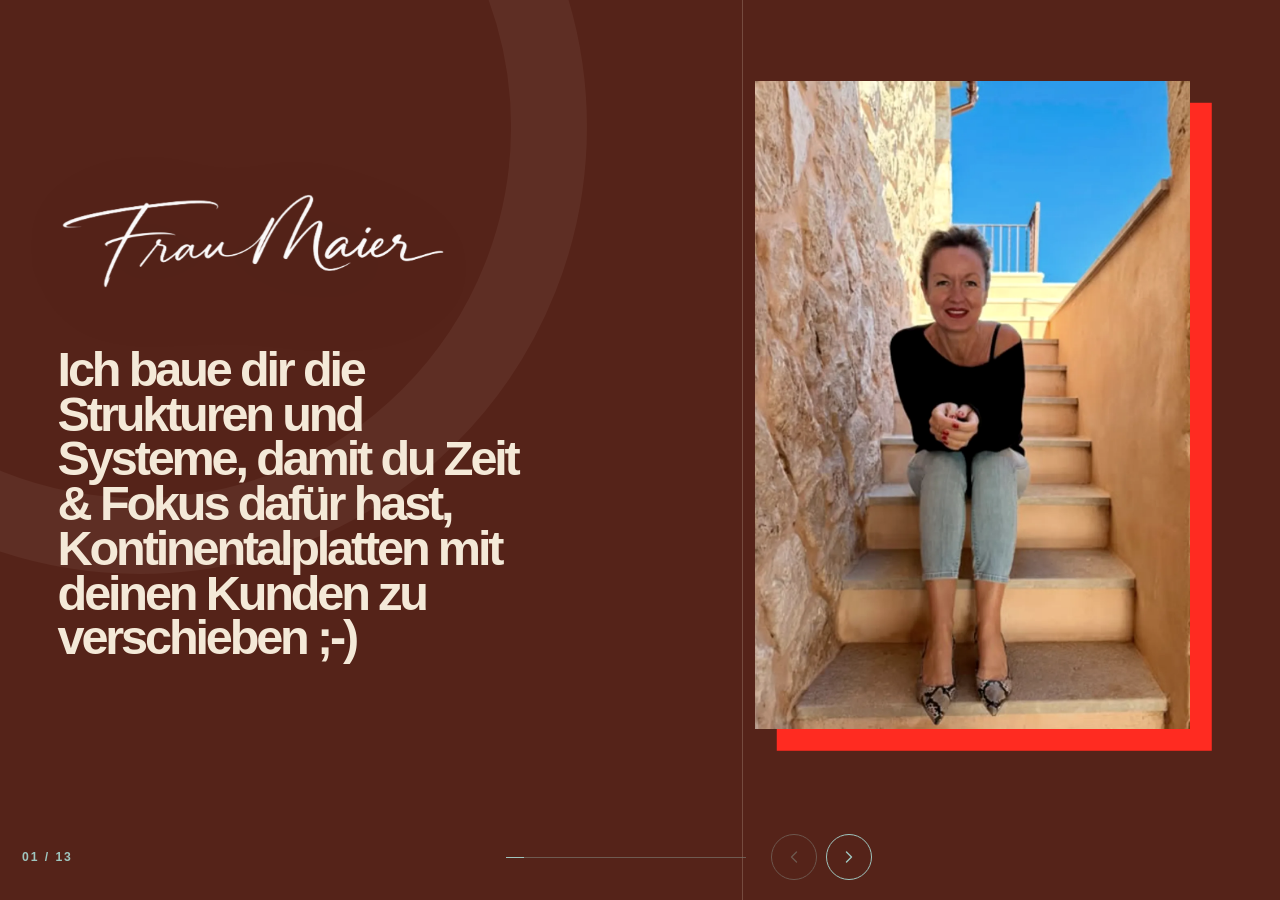
==== commit 53b8a48f: "Refine deck image composition" ====
--- a/fraumaier/index.html
+++ b/fraumaier/index.html
@@ -12,6 +12,9 @@
   <main class="deck" aria-label="Präsentation">
     <div class="track" id="track">
       <section class="slide slide-1 is-active" aria-label="Slide 1 von 13">
+        <figure class="editorial-image cover-photo" data-reveal style="--delay:100ms" aria-hidden="true">
+          <img src="assets/frau-maier-finca.webp" alt="">
+        </figure>
         <div class="slide__content cover">
           <img class="signature-logo" src="assets/frau-maier-signature.png" alt="Frau Maier" data-reveal style="--delay:80ms">
           <h1 class="cover__title" data-reveal style="--delay:180ms">Ich baue dir die Strukturen und Systeme, damit du Zeit &amp; Fokus dafür hast, Kontinentalplatten mit deinen Kunden zu verschieben ;-)</h1>
@@ -41,6 +44,9 @@
       </section>
 
       <section class="slide slide-3" aria-label="Slide 3 von 13" aria-hidden="true">
+        <figure class="editorial-image sunset-photo" data-reveal style="--delay:120ms" aria-hidden="true">
+          <img src="assets/mallorca-sunset.webp" alt="">
+        </figure>
         <div class="slide__content compact-width">
           <h2 class="hero-title" data-reveal>Was es braucht:</h2>
           <ul class="statement-list statement-list--large" data-reveal style="--delay:220ms">
@@ -95,6 +101,9 @@
       </section>
 
       <section class="slide slide-7" aria-label="Slide 7 von 13" aria-hidden="true">
+        <figure class="editorial-image work-photo" data-reveal style="--delay:120ms" aria-hidden="true">
+          <img src="assets/frau-maier-work.webp" alt="">
+        </figure>
         <div class="slide__content reels-system">
           <h2 class="hero-title" data-reveal>Test-Reels</h2>
           <div class="method-grid" data-reveal style="--delay:180ms">
@@ -146,6 +155,9 @@
       </section>
 
       <section class="slide slide-10" aria-label="Slide 10 von 13" aria-hidden="true">
+        <figure class="editorial-image finca-photo" data-reveal style="--delay:120ms" aria-hidden="true">
+          <img src="assets/mallorca-finca.webp" alt="">
+        </figure>
         <div class="slide__content website-layout">
           <h2 class="hero-title" data-reveal>Diese 3 Kanäle laufen parallel.</h2>
           <div class="plus-sign" aria-hidden="true" data-reveal style="--delay:160ms">+</div>
@@ -218,6 +230,9 @@
       </section>
 
       <section class="slide slide-13" aria-label="Slide 13 von 13" aria-hidden="true">
+        <figure class="editorial-image investment-photo" data-reveal style="--delay:100ms" aria-hidden="true">
+          <img src="assets/frau-maier-portrait.webp" alt="">
+        </figure>
         <div class="slide__content investment-layout">
           <img class="signature-logo investment-logo" src="assets/frau-maier-signature.png" alt="Frau Maier" data-reveal>
           <h2 class="investment-title" data-reveal style="--delay:120ms">Dein Invest</h2>
--- a/fraumaier/styles.css
+++ b/fraumaier/styles.css
@@ -71,7 +71,7 @@
 .hero-title {
   max-width: 12ch;
   margin-bottom: clamp(26px, 4vh, 48px);
-  font-size: clamp(3.2rem, 7.1vw, 8rem);
+  font-size: clamp(2.65rem, 5vw, 5.6rem);
   font-weight: 900;
   line-height: .86;
   letter-spacing: -.075em;
@@ -81,7 +81,7 @@
 .content-title {
   max-width: 17ch;
   margin-bottom: clamp(18px, 3vh, 32px);
-  font-size: clamp(2rem, 4vw, 4.8rem);
+  font-size: clamp(1.8rem, 3.1vw, 3.6rem);
   font-weight: 900;
   line-height: .94;
   letter-spacing: -.055em;
@@ -99,6 +99,7 @@
 
 .cover {
   display: flex;
+  width: min(58%, 840px);
   flex-direction: column;
   justify-content: center;
 }
@@ -106,9 +107,9 @@
 .cover .signature-logo { margin-bottom: clamp(30px, 5vh, 64px); }
 
 .cover__title {
-  max-width: 16ch;
-  margin: 0;
-  font-size: clamp(2.7rem, 5.65vw, 6.8rem);
+  max-width: 18ch;
+  margin: 0;
+  font-size: clamp(2rem, 3.8vw, 4.55rem);
   font-weight: 900;
   line-height: .92;
   letter-spacing: -.065em;
@@ -124,7 +125,7 @@
   display: grid;
   gap: clamp(12px, 1.7vh, 20px);
   margin-bottom: 0;
-  font-size: clamp(1rem, 1.4vw, 1.42rem);
+  font-size: clamp(.95rem, 1.22vw, 1.25rem);
   line-height: 1.3;
 }
 
@@ -146,7 +147,7 @@
 
 .statement-list--large {
   max-width: 54ch;
-  font-size: clamp(1.2rem, 2vw, 2rem);
+  font-size: clamp(1.05rem, 1.55vw, 1.55rem);
 }
 
 .number-list {
@@ -154,7 +155,7 @@
   gap: clamp(14px, 2vh, 24px);
   counter-reset: goals;
   margin-bottom: 0;
-  font-size: clamp(1rem, 1.35vw, 1.38rem);
+  font-size: clamp(.92rem, 1.15vw, 1.2rem);
   line-height: 1.3;
 }
 
@@ -239,7 +240,7 @@
 }
 
 .channel-list span {
-  font-size: clamp(1.45rem, 2.4vw, 2.8rem);
+  font-size: clamp(1.25rem, 1.8vw, 2.05rem);
   font-weight: 900;
   letter-spacing: -.045em;
 }
@@ -261,7 +262,7 @@
   max-width: 34ch;
   margin-bottom: 24px;
   font-family: Georgia, "Times New Roman", serif;
-  font-size: clamp(1.15rem, 1.75vw, 1.8rem);
+  font-size: clamp(1rem, 1.38vw, 1.42rem);
   font-style: italic;
   line-height: 1.3;
 }
@@ -289,7 +290,7 @@
 
 .side-copy p {
   margin-bottom: clamp(22px, 3vh, 36px);
-  font-size: clamp(1rem, 1.35vw, 1.35rem);
+  font-size: clamp(.9rem, 1.08vw, 1.08rem);
   line-height: 1.38;
 }
 
@@ -305,7 +306,7 @@
 .feature-copy {
   max-width: 65ch;
   margin-bottom: clamp(24px, 3vh, 38px);
-  font-size: clamp(1.15rem, 1.75vw, 1.85rem);
+  font-size: clamp(1rem, 1.35vw, 1.45rem);
   line-height: 1.35;
 }
 
@@ -313,7 +314,7 @@
   max-width: 50ch;
   margin: 0;
   font-family: Georgia, "Times New Roman", serif;
-  font-size: clamp(1.35rem, 2.5vw, 2.8rem);
+  font-size: clamp(1.2rem, 2vw, 2.2rem);
   font-style: italic;
   line-height: 1.2;
 }
@@ -340,7 +341,7 @@
 .method-grid p {
   margin: 0;
   padding: clamp(18px, 2.7vw, 34px);
-  font-size: clamp(1.1rem, 1.8vw, 1.85rem);
+  font-size: clamp(1rem, 1.4vw, 1.45rem);
   background: var(--brown);
 }
 
@@ -363,7 +364,7 @@
   margin-bottom: 0;
   color: var(--red);
   font-family: Georgia, "Times New Roman", serif;
-  font-size: clamp(1.8rem, 3.25vw, 3.8rem);
+  font-size: clamp(1.5rem, 2.35vw, 2.75rem);
   font-style: italic;
   font-weight: 700;
   line-height: 1.04;
@@ -396,7 +397,7 @@
 }
 
 .ads-layout { padding-right: 25%; }
-.ads-copy { max-width: 65ch; font-size: clamp(1.05rem, 1.65vw, 1.7rem); line-height: 1.38; }
+.ads-copy { max-width: 65ch; font-size: clamp(.95rem, 1.3vw, 1.35rem); line-height: 1.38; }
 .ads-copy p { margin-bottom: 1em; }
 
 .goals-card {
@@ -417,7 +418,7 @@
 .plus-sign { margin: -.15em 0; color: var(--red); font-size: clamp(5rem, 11vw, 12rem); font-weight: 200; line-height: .8; }
 .website-copy { max-width: 70ch; font-size: clamp(1rem, 1.55vw, 1.6rem); line-height: 1.4; }
 .website-copy p { margin-bottom: .8em; }
-.modern-premium { color: var(--red); font-family: Georgia, "Times New Roman", serif; font-size: clamp(2rem, 4vw, 4.5rem); font-style: italic; font-weight: 700; }
+.modern-premium { color: var(--red); font-family: Georgia, "Times New Roman", serif; font-size: clamp(1.7rem, 3vw, 3.4rem); font-style: italic; font-weight: 700; }
 
 .timeline {
   position: relative;
@@ -452,7 +453,7 @@
 
 .delivery-title {
   margin: 0;
-  font-size: clamp(3rem, 6.4vw, 7rem);
+  font-size: clamp(2.5rem, 4.55vw, 5rem);
   font-weight: 900;
   line-height: .85;
   letter-spacing: -.075em;
@@ -480,7 +481,7 @@
 }
 
 .investment-logo { width: min(250px, 44vw); margin-bottom: clamp(16px, 2.5vh, 28px); }
-.investment-title { margin-bottom: clamp(24px, 4vh, 44px); font-size: clamp(3rem, 6.5vw, 7rem); font-weight: 900; line-height: .85; letter-spacing: -.07em; }
+.investment-title { margin-bottom: clamp(24px, 4vh, 44px); font-size: clamp(2.6rem, 4.7vw, 5.2rem); font-weight: 900; line-height: .85; letter-spacing: -.07em; }
 
 .price-grid {
   display: grid;
@@ -500,13 +501,34 @@
   border: 1px solid var(--line);
 }
 
-.price-option strong { font-size: clamp(2.6rem, 5.2vw, 5.8rem); line-height: .9; letter-spacing: -.065em; }
+.price-option strong { font-size: clamp(2.35rem, 4vw, 4.5rem); line-height: .9; letter-spacing: -.065em; }
 .price-option span { max-width: 28ch; margin-top: 12px; font-size: clamp(.9rem, 1.25vw, 1.25rem); line-height: 1.25; }
 .price-option small { margin-top: 10px; color: var(--muted); }
 .price-option--accent { color: var(--cream); border-color: var(--red); background: var(--red); }
 .price-or { font-family: Georgia, "Times New Roman", serif; font-size: 1.3rem; font-style: italic; }
 .price-notes { display: flex; gap: 28px; margin-top: 20px; color: var(--muted); font-size: clamp(.7rem, .85vw, .85rem); }
 .price-notes p { margin-bottom: 0; }
+
+.editorial-image {
+  position: absolute;
+  z-index: 2;
+  margin: 0;
+  overflow: hidden;
+  background: var(--mid);
+  box-shadow: clamp(12px, 1.7vw, 24px) clamp(12px, 1.7vw, 24px) 0 var(--red);
+}
+
+.editorial-image img {
+  display: block;
+  width: 100%;
+  height: 100%;
+  object-fit: cover;
+  filter: saturate(.82) contrast(1.04);
+  transform: scale(1.025);
+  transition: transform 1800ms var(--ease);
+}
+
+.slide.is-active .editorial-image img { transform: scale(1); }
 
 [data-reveal] {
   opacity: 0;
@@ -558,9 +580,10 @@
   .slide { padding: 20px 19px 76px; }
   .slide__content { padding-bottom: 0; }
   .signature-logo { width: min(270px, 68vw); }
-  .cover__title { max-width: 14ch; font-size: clamp(2.15rem, 10.3vw, 4rem); }
-  .hero-title { margin-bottom: 18px; font-size: clamp(2.4rem, 11vw, 4rem); }
-  .content-title { margin-bottom: 14px; font-size: clamp(1.55rem, 7.2vw, 2.5rem); }
+  .cover { width: 100%; }
+  .cover__title { max-width: 16ch; font-size: clamp(1.8rem, 8.4vw, 3.25rem); }
+  .hero-title { margin-bottom: 18px; font-size: clamp(2rem, 8.7vw, 3.35rem); }
+  .content-title { margin-bottom: 14px; font-size: clamp(1.4rem, 6vw, 2.2rem); }
   .challenge-layout, .channel-layout, .two-column, .delivery-layout { grid-template-columns: 1fr; gap: 18px; align-content: center; }
   .statement-list, .number-list { gap: 8px; font-size: clamp(.72rem, 2.7vw, .98rem); }
   .statement-list--large { font-size: clamp(.94rem, 3.5vw, 1.2rem); }
@@ -616,6 +639,7 @@
   .price-option small { margin-top: 4px; font-size: .6rem; }
   .price-or { font-size: .8rem; }
   .price-notes { gap: 10px; margin-top: 10px; font-size: .5rem; }
+  .editorial-image { box-shadow: 8px 8px 0 var(--red); }
   .chrome { right: 15px; bottom: 14px; left: 15px; grid-template-columns: 72px 1fr auto; }
   .control { width: 40px; height: 40px; }
 }
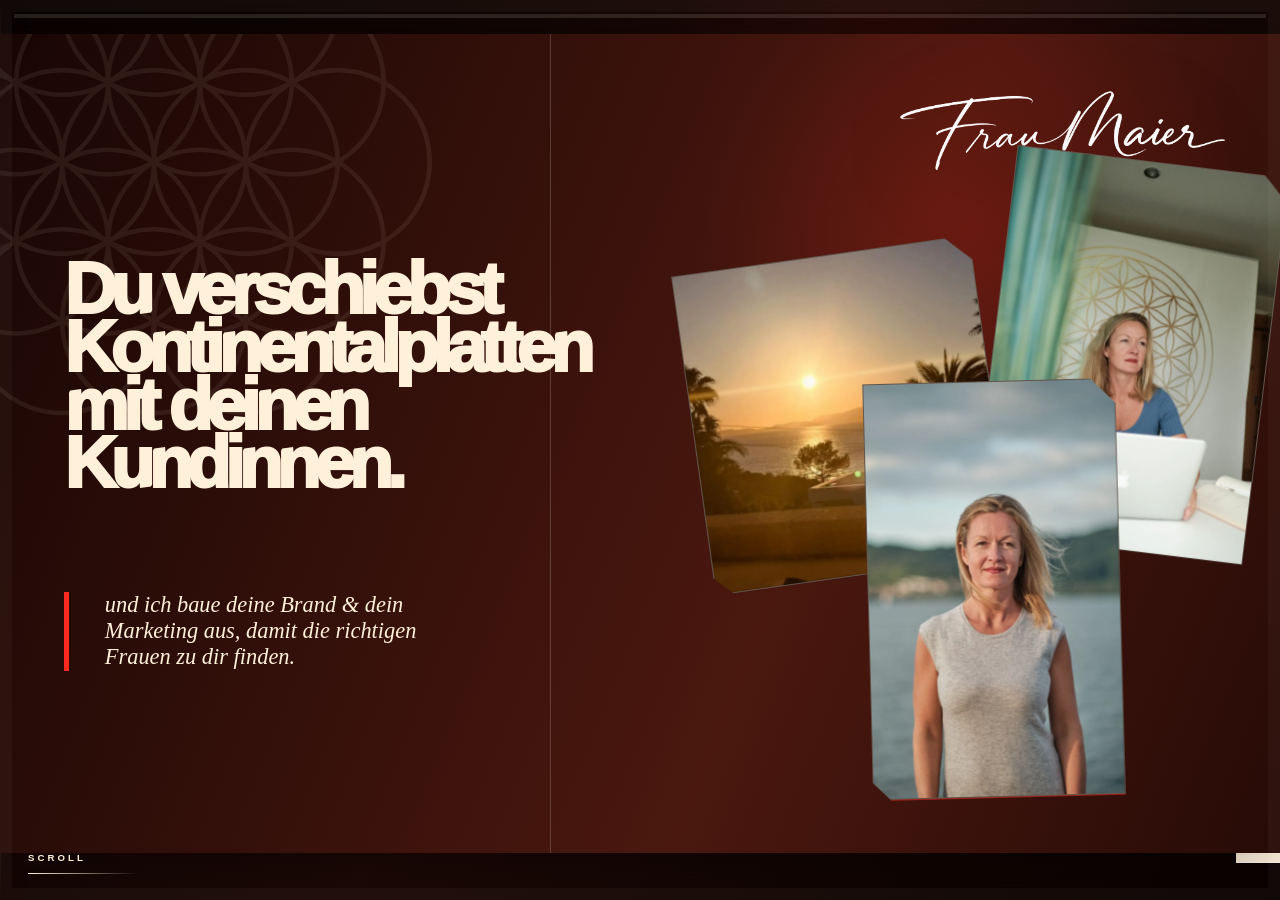
==== commit d4a09a90: "Publish v3 deck and smooth out horizontal scrolling Replaces the published deck under /fraumaier wit" ====
--- a/fraumaier/index.html
+++ b/fraumaier/index.html
@@ -7,26 +7,39 @@
   <meta name="theme-color" content="#ff2b21">
   <title>Frau Maier</title>
   <link rel="stylesheet" href="styles.css">
+  <link rel="stylesheet" href="v3.css?v=20">
 </head>
 <body>
+  <div class="ambient-field" aria-hidden="true">
+    <span class="ambient-field__orb"></span>
+    <span class="ambient-field__beam"></span>
+  </div>
   <main class="deck" aria-label="Präsentation">
-    <div class="track" id="track">
-      <section class="slide slide-1 is-active" aria-label="Slide 1 von 13">
-        <figure class="editorial-image cover-photo" data-reveal style="--delay:100ms" aria-hidden="true">
-          <img src="assets/frau-maier-finca.webp" alt="">
-        </figure>
+    <div class="scroll-space" id="space">
+      <div class="viewport">
+        <div class="track" id="track">
+
+      <section class="slide slide-1" aria-label="Frau Maier">
+        <div class="cover-mark" data-reveal style="--delay:120ms" aria-hidden="true">
+          <img src="assets/frau-maier-signature.png" alt="" decoding="async" fetchpriority="high">
+        </div>
+        <div class="hero-cards" aria-hidden="true">
+          <figure class="hero-card hero-card--back"><img src="assets/mallorca-sunset.webp" alt="" decoding="async"></figure>
+          <figure class="hero-card hero-card--middle"><img src="assets/frau-maier-work.webp" alt="" decoding="async"></figure>
+          <figure class="hero-card hero-card--front"><img src="assets/frau-maier-portrait.webp" alt="" decoding="async" fetchpriority="high"></figure>
+        </div>
         <div class="slide__content cover">
-          <img class="signature-logo" src="assets/frau-maier-signature.png" alt="Frau Maier" data-reveal style="--delay:80ms">
-          <h1 class="cover__title" data-reveal style="--delay:180ms">Ich baue dir die Strukturen und Systeme, damit du Zeit &amp; Fokus dafür hast, Kontinentalplatten mit deinen Kunden zu verschieben ;-)</h1>
-        </div>
-      </section>
-
-      <section class="slide slide-2" aria-label="Slide 2 von 13" aria-hidden="true">
+          <h1 class="cover__title" data-reveal style="--delay:180ms">Du verschiebst Kontinentalplatten mit deinen Kundinnen.</h1>
+          <p class="cover__sub" data-reveal style="--delay:340ms">und ich baue deine Brand &amp; dein Marketing aus, damit die richtigen Frauen zu dir finden.</p>
+        </div>
+      </section>
+
+      <section class="slide slide-2" aria-label="Die größte Challenge">
         <div class="slide__content challenge-layout">
           <div class="challenge-block" data-reveal>
             <h2 class="content-title">Die größte Challenge ist aktuell:</h2>
             <ul class="statement-list">
-              <li>Positionierung / Wahl „der richtigen Nische“</li>
+              <li>Positionierung / Wahl „der richtigen Nische"</li>
               <li>Das bei IG / FB Sichtbarkeit zu bringen, was sich nicht in eine einzige Nische packen lässt (und trotzdem konkret und greifbar zu sein!)</li>
               <li>Alle Produkte in die passende Angebotswelt zu positionieren, die zur Marke passen</li>
             </ul>
@@ -43,66 +56,61 @@
         </div>
       </section>
 
-      <section class="slide slide-3" aria-label="Slide 3 von 13" aria-hidden="true">
+      <section class="slide slide-3" aria-label="Marke breit, Einstieg schmal">
+        <div class="slide__content two-column">
+          <div data-reveal>
+            <h2 class="hero-title">Marke breit. Einstieg schmal.</h2>
+            <p class="lead-copy">Du musst dich nicht festlegen. Du musst nur die richtigen Türen öffnen.</p>
+          </div>
+          <div class="side-copy" data-reveal style="--delay:250ms">
+            <p><strong>Die Marke ist Frau Maier.</strong> Die ganze Person. Werte, Lifestyle, Stil, Persönlichkeit, Spiritualität. Da wird nichts weggeschnitten.</p>
+            <p><strong>Der Einstieg ist eng.</strong> Ein Thema, ein Versprechen, eine Tür, durch die Fremde reinkommen.</p>
+            <p><strong>Welche Tür es wird, entscheidet keine Kopfgeburt,</strong> sondern die Zahlen und die Erfahrungen: Was Reichweite bringt, worauf Menschen reagieren und wofür sie gerne zahlen. Das sehen wir in den ersten Wochen.</p>
+          </div>
+        </div>
+      </section>
+
+      <section class="slide slide-4" aria-label="Was es braucht">
         <figure class="editorial-image sunset-photo" data-reveal style="--delay:120ms" aria-hidden="true">
-          <img src="assets/mallorca-sunset.webp" alt="">
+          <img src="assets/mallorca-sunset.webp" alt="" loading="lazy" decoding="async">
         </figure>
         <div class="slide__content compact-width">
           <h2 class="hero-title" data-reveal>Was es braucht:</h2>
           <ul class="statement-list statement-list--large" data-reveal style="--delay:220ms">
             <li>Kein Overengineering</li>
-            <li>Iterativer Prozess im Fokus (schnell Learnings sammeln und Optimieren – besser als lange Planen und „perfekt starten“)</li>
+            <li>Iterativer Prozess im Fokus (schnell Learnings sammeln und Optimieren, besser als lange planen und „perfekt starten")</li>
             <li>Momentum aufbauen ohne verkopft an die Sache ranzugehen</li>
           </ul>
           <p class="closing-line" data-reveal style="--delay:360ms">Konkret bedeutet das:</p>
         </div>
       </section>
 
-      <section class="slide slide-4" aria-label="Slide 4 von 13" aria-hidden="true">
+      <section class="slide slide-5" aria-label="Die vier Stationen">
         <div class="slide__content channel-layout">
-          <h2 class="hero-title channel-title" data-reveal>Aufbau von 3 Kanälen, die Planbar Follower &amp; Leads gewinnen:</h2>
+          <div data-reveal>
+            <h2 class="hero-title channel-title">Wie aus Nutzern Follower werden</h2>
+            <p class="lead-copy">und aus Followern → Kundinnen</p>
+          </div>
           <ol class="channel-list" data-reveal style="--delay:220ms">
-            <li><span>IG Main Account</span><small>(Personal Branding Fokus)</small></li>
-            <li><span>Test-Reels</span><small>(Reichweiten-Content &amp; Testing-Fokus)</small></li>
-            <li><span>Meta Ads</span><small>(Optimierung bestehender Ads + Aufbau eines Money Making Evergreen-Funnels)</small></li>
+            <li><span>Test-Reels</span><small>Reichweiten-Content &amp; Testing-Fokus. Holt täglich Fremde rein, ohne Ad-Budget.</small></li>
+            <li><span>IG Main Account</span><small>Personal Branding Fokus. Macht aus Fremden Community.</small></li>
+            <li><span>Meta Ads</span><small>Optimierung bestehender Ads + Aufbau eines Money Making Evergreen-Funnels.</small></li>
+            <li><span>WhatsApp &amp; E-Mail</span><small>Deine eigene Fläche. Kein Algorithmus dazwischen.</small></li>
           </ol>
         </div>
       </section>
 
-      <section class="slide slide-5" aria-label="Slide 5 von 13" aria-hidden="true">
-        <div class="slide__content two-column">
-          <div data-reveal>
-            <h2 class="hero-title"><span class="title-number">1)</span> IG Main Account</h2>
-            <p class="lead-copy">Du positionierst dich nicht über Thema, Nische – sondern deine Verkörperung</p>
-            <ul class="plain-list">
-              <li>Lifestyle</li>
-              <li>Denkweise / Werte</li>
-              <li>Spirituelles Wachstum</li>
-              <li>Eigene Erfolge und die der Kunden</li>
-            </ul>
-          </div>
-          <div class="side-copy" data-reveal style="--delay:250ms">
-            <p><strong>Personal Branding:</strong> Wir orientieren uns nicht an einen Traumkunden-Avatar, sondern machen das sichtbar was DICH einzigartig macht und ziehen die Menschen an, die dich in der Ganzheit in ihrem Feld haben wollen (nicht nur ein Produkt von dir).</p>
-            <h3>Fokus:</h3>
-            <ul class="focus-list">
-              <li><strong>Primär:</strong> Community Aufbau &amp; Community Framing mit dem Ziel -&gt; Trust Building &amp; Verkauf</li>
-              <li><strong>Sekundär:</strong> Reichweite über Beiträge aufbauen</li>
-            </ul>
-          </div>
-        </div>
-      </section>
-
-      <section class="slide slide-6" aria-label="Slide 6 von 13" aria-hidden="true">
+      <section class="slide slide-6" aria-label="Test-Reels">
         <div class="slide__content reels-intro">
-          <h2 class="hero-title" data-reveal><span class="title-number">2)</span> Test-Reels</h2>
-          <p class="feature-copy" data-reveal style="--delay:180ms">Test-Reels sind ein geniales Feature bei IG, um neue Zielgruppen zu erreichen – die Beiträge werden nur NICHT-Followern ausgespielt und landen nicht im Feed deines Profils. Täglich können bis zu 5 Test-Reels veröffentlicht werden.</p>
-          <p class="metric-copy" data-reveal style="--delay:300ms">Das sind monatlich bis zu <strong>150 Reels</strong>, die für dich arbeiten, um Follower bringen und wertvolle Daten zu Zielgruppen zu sammeln (ohne dass du in Ads investieren musst, um zu testen!!)</p>
-        </div>
-      </section>
-
-      <section class="slide slide-7" aria-label="Slide 7 von 13" aria-hidden="true">
+          <h2 class="hero-title" data-reveal><span class="title-number">01</span> Test-Reels</h2>
+          <p class="feature-copy" data-reveal style="--delay:180ms">Test-Reels sind ein geniales Feature bei IG, um neue Zielgruppen zu erreichen. Die Beiträge werden nur NICHT-Followern ausgespielt und landen nicht im Feed deines Profils. Ich empfehle 5 Test-Reels täglich.</p>
+          <p class="metric-copy" data-reveal style="--delay:300ms">Das sind monatlich bis zu <strong>150 Reels</strong>, die für dich arbeiten, um Follower zu bringen und wertvolle Daten zu Zielgruppen zu sammeln (ohne dass du in Ads investieren musst, um zu testen!!)</p>
+        </div>
+      </section>
+
+      <section class="slide slide-7" aria-label="Test-Reels: Der Ansatz">
         <figure class="editorial-image work-photo" data-reveal style="--delay:120ms" aria-hidden="true">
-          <img src="assets/frau-maier-work.webp" alt="">
+          <img src="assets/frau-maier-work.webp" alt="" loading="lazy" decoding="async">
         </figure>
         <div class="slide__content reels-system">
           <h2 class="hero-title" data-reveal>Test-Reels</h2>
@@ -110,161 +118,218 @@
             <p><strong>Der Ansatz:</strong> Keep it simple</p>
             <p><strong>Umsetzung:</strong> zu 90% mit B-Rolls / 10% Face to Cam</p>
           </div>
-          <p class="feature-copy" data-reveal style="--delay:280ms"><strong>Die Inhalte:</strong> spezifische Beiträge zum Thema STIL, Persönlichkeitsentwicklung, Spiritualität aber auch Lifestyle (funktioniert erfahrungsgemäß sehr gut!). Hier kann man sich wirklich risikofrei austoben und unterscheidliche Ansätze testen.</p>
+          <p class="feature-copy" data-reveal style="--delay:280ms"><strong>Die Inhalte:</strong> spezifische Beiträge zum Thema STIL, Persönlichkeitsentwicklung, Spiritualität aber auch Lifestyle (funktioniert erfahrungsgemäß sehr gut!). Hier kann man sich wirklich risikofrei austoben und unterschiedliche Ansätze testen.</p>
           <p class="closing-line" data-reveal style="--delay:380ms">Ein Beispiel:</p>
         </div>
       </section>
 
-      <section class="slide slide-8" aria-label="Slide 8 von 13" aria-hidden="true">
+      <section class="slide slide-8" aria-label="Beispiel-Hook">
         <div class="slide__content example-layout">
           <div class="example-hook" data-reveal>
             <h2>Beispiel-Hook als On-Screen Text im B-Roll:</h2>
-            <blockquote>„Alle glauben, ich sei eine ganz normale Stilberaterin, bis sie erfahren, dass ich…“</blockquote>
+            <blockquote>„Alle glauben, ich sei eine ganz normale Stilberaterin, bis sie erfahren, dass ich…"</blockquote>
           </div>
           <div class="caption-card" data-reveal style="--delay:180ms">
             <h3>Caption:</h3>
             <ul>
-              <li>👉 regelmäßig psychidelische Reisen mache &amp; Retreats halte</li>
-              <li>👉 nicht an die Angstmacherei der Tageschau glaube</li>
+              <li>👉 regelmäßig psychedelische Reisen mache &amp; Retreats halte</li>
+              <li>👉 nicht an die Angstmacherei der Tagesschau glaube</li>
               <li>👉 Deutschland den Rücken gekehrt habe und mit meiner Familie auf Mallorca lebe</li>
-              <li>👉 mit Onlinekursen und Coachings n den letzten Jahren Millionen verdient habe</li>
+              <li>👉 mit Onlinekursen und Coachings in den letzten Jahren Millionen verdient habe</li>
               <li>👉 mich immer freue, wenn ich um 11:11 oder 22:22 auf die Uhr schaue</li>
               <li>👉 Frauen in meinen Räumen dazu bringe, ihr komplettes Leben zu verändern</li>
               <li>…</li>
             </ul>
           </div>
-          <p class="example-result" data-reveal style="--delay:320ms">Solche Reels haben das Potenzial SEHR viel Reichweite zu erzielen und gleichzeitig auch viele GLEICHGESINNTE / QUALITATIVE Follower zu gewinnen, weil du sie nicht über „Mehrwert“ anziehst, sondern über „Gemeinsame Werte“ -&gt; Die Verbindung ist ab der ersten Sekunde sofort da (und es stößt diejenigen ab, die nicht so ticken wie du.)</p>
-        </div>
-      </section>
-
-      <section class="slide slide-9" aria-label="Slide 9 von 13" aria-hidden="true">
+          <p class="example-result" data-reveal style="--delay:320ms">Solche Reels haben das Potenzial SEHR viel Reichweite zu erzielen und gleichzeitig auch viele GLEICHGESINNTE / QUALITATIVE Follower zu gewinnen, weil du sie nicht über „Mehrwert" anziehst, sondern über „Gemeinsame Werte" → Die Verbindung ist ab der ersten Sekunde sofort da (und es stößt diejenigen ab, die nicht so ticken wie du.)</p>
+        </div>
+      </section>
+
+      <section class="slide slide-9" aria-label="IG Main Account">
+        <div class="slide__content two-column">
+          <div data-reveal>
+            <h2 class="hero-title"><span class="title-number">02</span> IG Main Account</h2>
+            <p class="lead-copy">Du positionierst dich nicht über Thema, Nische, sondern deine Verkörperung</p>
+            <ul class="plain-list">
+              <li>Lifestyle</li>
+              <li>Denkweise / Werte</li>
+              <li>Spirituelles Wachstum</li>
+              <li>Eigene Erfolge und die der Kunden</li>
+            </ul>
+          </div>
+          <div class="side-copy" data-reveal style="--delay:250ms">
+            <p><strong>Personal Branding:</strong> Wir orientieren uns nicht an einen Traumkunden-Avatar, sondern machen das sichtbar was DICH einzigartig macht und ziehen die Menschen an, die dich in der Ganzheit in ihrem Feld haben wollen (nicht nur ein Produkt von dir).</p>
+            <h3>Fokus:</h3>
+            <ul class="focus-list">
+              <li><strong>Primär:</strong> Community Aufbau &amp; Community Framing mit dem Ziel → Trust Building &amp; Verkauf</li>
+              <li><strong>Sekundär:</strong> Reichweite über Beiträge aufbauen</li>
+            </ul>
+          </div>
+        </div>
+      </section>
+
+      <section class="slide slide-10" aria-label="Ads">
         <div class="slide__content ads-layout">
-          <h2 class="hero-title" data-reveal><span class="title-number">3)</span> Ads</h2>
+          <h2 class="hero-title" data-reveal><span class="title-number">03</span> Ads</h2>
           <div class="ads-copy" data-reveal style="--delay:180ms">
             <p>Ihr habt Erfahrung mit Ads und du hast bereits jemandem im Team, der es operativ übernimmt.</p>
-            <p>Ich werde hier wertvolle Zuarbeit leisten bei den Hooks / Creatives und meine Erfahrungen weitergeben aus mehrfach 5-stelligem Adspend in Kundenprojekten.</p>
+            <p>Ich werde hier wertvolle Zuarbeit leisten bei den Hooks / Creatives und meine Erfahrungen weitergeben aus 4- bis 5-stelligem Ad Spend in Kundenprojekten.</p>
           </div>
           <div class="goals-card" data-reveal style="--delay:300ms">
             <h3>Ziele:</h3>
             <ul>
               <li>Profitable Ads mit digitalen Produkten</li>
-              <li>Leads in guter Qualität, für die auch weitere Produkte aus dem „Frau MAIER One-Stop-Shop“ relevant sind</li>
-            </ul>
-          </div>
-        </div>
-      </section>
-
-      <section class="slide slide-10" aria-label="Slide 10 von 13" aria-hidden="true">
-        <figure class="editorial-image finca-photo" data-reveal style="--delay:120ms" aria-hidden="true">
-          <img src="assets/mallorca-finca.webp" alt="">
-        </figure>
+              <li>Leads in guter Qualität, für die auch weitere Produkte aus dem „Frau MAIER One-Stop-Shop" relevant sind</li>
+            </ul>
+          </div>
+        </div>
+      </section>
+
+      <section class="slide slide-11" aria-label="Wofür ich verantwortlich bin">
+        <div class="slide__content delivery-layout">
+          <h2 class="delivery-title" data-reveal>Wofür ich verantwortlich bin</h2>
+          <div class="responsibility" data-reveal style="--delay:180ms">
+            <ul class="statement-list statement-list--large">
+              <li>Deine Positionierung und die Angebotswelt dahinter</li>
+              <li>Das Content-System, das täglich neue Menschen erreicht (Konzept, Hooks, Produktion, Auswertung)</li>
+              <li>Die Creative- und Funnel-Steuerung, damit aus Reichweite Buchungen werden</li>
+            </ul>
+            <p class="contract-note">Die vollständige Leistungsbeschreibung liegt im Vertrag.</p>
+          </div>
+        </div>
+      </section>
+
+      <section class="slide slide-12" aria-label="Die Roadmap">
+        <div class="slide__content roadmap-layout">
+          <h2 class="hero-title" data-reveal>Die Roadmap</h2>
+          <div class="roadmap-grid">
+            <div data-reveal style="--delay:180ms">
+              <h3 class="roadmap-label">Der Start</h3>
+              <ol class="timeline">
+                <li><time>07.09.</time><span>Strategie-Besprechung und Startschuss</span></li>
+                <li><time>07.09. bis 14.09.</time><span>Onboarding, Zugänge, Einarbeitung</span></li>
+                <li><time>15.09.</time><span>Ready to rumble (ab geht's in die Umsetzung)</span></li>
+              </ol>
+            </div>
+            <div class="roadmap-mark" data-reveal style="--delay:320ms" aria-hidden="true">
+              <span class="roadmap-mark__arrow">→</span>
+            </div>
+          </div>
+        </div>
+      </section>
+
+      <section class="slide slide-13" aria-label="Phase 2: Die Website">
         <div class="slide__content website-layout">
-          <h2 class="hero-title" data-reveal>Diese 3 Kanäle laufen parallel.</h2>
-          <div class="plus-sign" aria-hidden="true" data-reveal style="--delay:160ms">+</div>
-          <div class="website-copy" data-reveal style="--delay:240ms">
-            <p>30 Tage nach Start der Zusammenarbeit wird die Website erneuert:</p>
-            <p><a href="https://frau-maier-stilberatung.de/" target="_blank" rel="noreferrer">https://frau-maier-stilberatung.de/</a> wird zu <a href="http://www.frau-maier.de" target="_blank" rel="noreferrer">www.frau-maier.de</a>.</p>
+          <h2 class="hero-title" data-reveal>Phase 2: Die Website</h2>
+          <div class="website-copy" data-reveal style="--delay:200ms">
+            <p>https://frau-maier-stilberatung.de/ wird zu www.frau-maier.de.</p>
             <p>Die Seite bekommt ein hochwertiges Design und Inhalte, die das ausdrücken wer du wirklich bist und was man bei dir bekommt.</p>
             <p class="modern-premium">Modern, Premium</p>
           </div>
-        </div>
-      </section>
-
-      <section class="slide slide-11" aria-label="Slide 11 von 13" aria-hidden="true">
-        <div class="slide__content roadmap-layout">
-          <h2 class="hero-title" data-reveal>Die Roadmap</h2>
-          <ol class="timeline" data-reveal style="--delay:180ms">
-            <li><time>07.09.</time><span>Strategie-Besprechung und Startschuss</span></li>
-            <li><time>07.09. – 14.09.</time><span>Onboarding, Zugänge, Einarbeitung</span></li>
-            <li><time>15.09.</time><span>Ready to rumble (ab geht’s in die Umsetzung)</span></li>
-          </ol>
-        </div>
-      </section>
-
-      <section class="slide slide-12" aria-label="Slide 12 von 13" aria-hidden="true">
-        <div class="slide__content delivery-layout">
-          <h2 class="delivery-title" data-reveal>Was wird konkret umgesetzt?</h2>
-          <div class="delivery-grid" data-reveal style="--delay:180ms">
-            <article>
-              <h3>Personenmarke &amp; Angebotswelt</h3>
-              <ul>
-                <li>Positionierung deiner Personenmarke, ohne dich auf eine einzelne Nische zu reduzieren</li>
-                <li>Entwicklung einer gemeinsamen Marken- und Themenarchitektur</li>
-                <li>Einordnung deiner bestehenden Produkte in eine zusammenhängende Angebotswelt</li>
+          <p class="website-price" data-reveal style="--delay:340ms">Bei Vorauszahlung der 6 Monate enthalten. Sonst als eigenes Angebot individuell abgerechnet.</p>
+        </div>
+      </section>
+
+      <section class="slide slide-14" aria-label="Zwei Beispiele">
+        <div class="slide__content proof-layout">
+          <h2 class="hero-title" data-reveal>Zwei Beispiele aus meinen Kundenprojekten.</h2>
+          <div class="proof-grid">
+            <article class="proof-card proof-card--primary" data-reveal style="--delay:200ms">
+              <em>Coach für Energiearbeit</em>
+              <p class="proof-label">Meine Arbeit</p>
+              <ul class="proof-scope">
+                <li>Webinar-Funnel-Strategie</li>
+                <li>Ads: Creatives und Copy</li>
+                <li>Optin-Seite und Prozess</li>
+                <li>E-Mail-Strecke</li>
+                <li>Verkaufsseite</li>
               </ul>
+              <p class="proof-headline">Verkauf einer 3.000€ Ausbildung</p>
+              <div class="proof-shots">
+                <figure class="proof-shot proof-shot--main"><img src="assets/case-energiearbeit-crop.jpg" alt="Nachricht der Kundin mit den Kampagnenzahlen" loading="lazy" decoding="async"></figure>
+              </div>
             </article>
-            <article>
-              <h3>Instagram &amp; Content</h3>
-              <ul>
-                <li>Content-Strategie und laufende Steuerung des Main Accounts</li>
-                <li>Aufbau des Test-Reel-Systems mit Themen, Hooks, Formaten und Testlogik</li>
-                <li>Auswertung der Ergebnisse und laufende Optimierung</li>
+            <article class="proof-card proof-card--secondary" data-reveal style="--delay:340ms">
+              <em>Astro-Coach, Programm zu den Rauhnächten (500 €)</em>
+              <p class="proof-label">Meine Arbeit</p>
+              <ul class="proof-scope proof-scope--single">
+                <li>Ads erstellt und geschaltet</li>
+                <li>Funnel mitentwickelt</li>
+                <li>Salespage mitentwickelt</li>
               </ul>
+              <p class="proof-headline">Rund 150.000 € Launch-Umsatz. <span>Der Screenshot zeigt den Zwischenstand bei 100k.</span></p>
+              <figure class="proof-shot proof-shot--sm"><img src="assets/case-astro-2.jpg?v=2" alt="Nachricht aus dem Projektteam zum Launch-Ergebnis" loading="lazy" decoding="async"></figure>
             </article>
-            <article>
-              <h3>Ads &amp; Funnel</h3>
-              <ul>
-                <li>Analyse und Optimierung der bestehenden Ads</li>
-                <li>Entwicklung von Hooks und Creatives</li>
-                <li>Aufbau und Weiterentwicklung eines profitablen Evergreen-Funnels</li>
-              </ul>
-            </article>
-            <article>
-              <h3>Website</h3>
-              <ul>
-                <li>Neuausrichtung von frau-maier-stilberatung.de zu frau-maier.de</li>
-                <li>Konzeption, Design, Inhalte und Umsetzung</li>
-                <li>Übertragung der neuen Positionierung auf die gesamte Website</li>
-              </ul>
-            </article>
-            <article>
-              <h3>Laufende Zusammenarbeit</h3>
-              <ul>
-                <li>Strategische und kreative Gesamtsteuerung</li>
-                <li>Priorisierung der nächsten Schritte</li>
-                <li>Iteratives Testen und Optimieren auf Basis der Ergebnisse</li>
-              </ul>
-            </article>
-          </div>
-        </div>
-      </section>
-
-      <section class="slide slide-13" aria-label="Slide 13 von 13" aria-hidden="true">
+          </div>
+        </div>
+      </section>
+
+      <section class="slide slide-15" aria-label="Dein Invest">
         <figure class="editorial-image investment-photo" data-reveal style="--delay:100ms" aria-hidden="true">
-          <img src="assets/frau-maier-portrait.webp" alt="">
+          <img src="assets/frau-maier-portrait.webp" alt="" loading="lazy" decoding="async">
         </figure>
         <div class="slide__content investment-layout">
-          <img class="signature-logo investment-logo" src="assets/frau-maier-signature.png" alt="Frau Maier" data-reveal>
+          <img class="signature-logo investment-logo" src="assets/frau-maier-signature.png" alt="Frau Maier" loading="lazy" decoding="async" data-reveal>
           <h2 class="investment-title" data-reveal style="--delay:120ms">Dein Invest</h2>
-          <div class="price-grid" data-reveal style="--delay:220ms">
+          <div class="price-stack" data-reveal style="--delay:220ms">
             <div class="price-option">
-              <strong>12.500 €</strong>
-              <span>monatlich</span>
-              <small>Mindestlaufzeit: 6 Monate</small>
-            </div>
-            <div class="price-or">oder</div>
+              <em>3 Monate</em>
+              <strong>10.000 €</strong>
+              <span>pro Monat</span>
+            </div>
+            <div class="price-option">
+              <em>6 Monate</em>
+              <strong>8.888 €</strong>
+              <span>pro Monat</span>
+            </div>
             <div class="price-option price-option--accent">
-              <strong>65.000 €</strong>
-              <span>bei Zahlung der gesamten 6 Monate im Voraus</span>
-            </div>
-          </div>
-          <div class="price-notes" data-reveal style="--delay:340ms">
-            <p>Alle Preise zzgl. USt.</p>
-            <p>Media-Budget und externe Produktionskosten sind nicht enthalten.</p>
-          </div>
-        </div>
-      </section>
+              <em>6 Monate im Voraus</em>
+              <strong>52.000 €</strong>
+              <span>Website inklusive, Wert 8.000 bis 10.000 €</span>
+            </div>
+          </div>
+          <p class="price-terms" data-reveal style="--delay:300ms">Verlängerst du nach drei Monaten auf sechs, rechne ich rückwirkend zum Sechsmonatspreis ab.</p>
+          <div class="price-notes" data-reveal style="--delay:400ms">
+            <p>Website nur bei Vorauszahlung enthalten.</p>
+          </div>
+        </div>
+      </section>
+
+      <section class="slide slide-16" aria-label="Der nächste Schritt">
+        <figure class="editorial-image closing-photo" data-reveal style="--delay:100ms" aria-hidden="true">
+          <img src="assets/martin-thun.jpg" alt="" loading="lazy" decoding="async">
+        </figure>
+        <div class="slide__content closing-layout">
+          <h2 class="hero-title" data-reveal>Startschuss am 7. September.</h2>
+          <ol class="closing-steps" data-reveal style="--delay:200ms">
+            <li>
+              <em>Jetzt</em>
+              <p>Du lässt das Angebot wirken und triffst die Entscheidung.</p>
+            </li>
+            <li>
+              <em>07.09.</em>
+              <p>Wir besprechen letzte Details.</p>
+            </li>
+            <li>
+              <em>15.09.</em>
+              <p>Das neue Kapitel Frau Maier 2.0 beginnt💎</p>
+            </li>
+          </ol>
+          <div class="closing-marks" data-reveal style="--delay:500ms">
+            <img class="mark-script" src="assets/frau-maier-signature.png" alt="Frau Maier" loading="lazy" decoding="async">
+            <span class="mark-x" aria-hidden="true">×</span>
+            <span class="mark-word"><span class="mark-word__name">Martin Thun</span></span>
+          </div>
+        </div>
+      </section>
+
+    </div>
+      </div>
     </div>
   </main>
 
-  <nav class="chrome" aria-label="Slide-Navigation">
-    <div class="counter" aria-live="polite"><span id="current">01</span> / 13</div>
-    <div class="progress" aria-hidden="true"><div class="progress__bar" id="progress"></div></div>
-    <div class="controls">
-      <button class="control" id="previous" type="button" aria-label="Vorherige Slide" disabled><svg viewBox="0 0 24 24" aria-hidden="true"><path d="m15 18-6-6 6-6"/></svg></button>
-      <button class="control" id="next" type="button" aria-label="Nächste Slide"><svg viewBox="0 0 24 24" aria-hidden="true"><path d="m9 18 6-6-6-6"/></svg></button>
-    </div>
-  </nav>
-  <script src="deck.js"></script>
+  <div class="scroll-progress" aria-hidden="true"><div class="scroll-progress__bar" id="progress"></div></div>
+  <div class="scroll-cue" id="cue" aria-hidden="true"><span class="scroll-cue__label">scroll</span><span class="scroll-cue__line"></span></div>
+  <script src="v3-smooth.js?v=16"></script>
 </body>
 </html>
--- a/fraumaier/styles.css
+++ b/fraumaier/styles.css
@@ -11,12 +11,96 @@
   --muted: rgba(244, 233, 216, .7);
   --line: rgba(244, 233, 216, .25);
   --ease: cubic-bezier(.2, .84, .18, 1);
+  --flower: url("data:image/svg+xml,%3Csvg xmlns='http://www.w3.org/2000/svg' viewBox='-3.2 -3.2 6.4 6.4'%3E%3Cg fill='none' stroke='black' stroke-width='.05'%3E%3Ccircle r='1'/%3E%3Ccircle cx='1' r='1'/%3E%3Ccircle cx='.5' cy='.866' r='1'/%3E%3Ccircle cx='-.5' cy='.866' r='1'/%3E%3Ccircle cx='-1' r='1'/%3E%3Ccircle cx='-.5' cy='-.866' r='1'/%3E%3Ccircle cx='.5' cy='-.866' r='1'/%3E%3Ccircle cx='1.5' cy='.866' r='1'/%3E%3Ccircle cy='1.732' r='1'/%3E%3Ccircle cx='-1.5' cy='.866' r='1'/%3E%3Ccircle cx='-1.5' cy='-.866' r='1'/%3E%3Ccircle cy='-1.732' r='1'/%3E%3Ccircle cx='1.5' cy='-.866' r='1'/%3E%3Ccircle cx='2' r='1'/%3E%3Ccircle cx='1' cy='1.732' r='1'/%3E%3Ccircle cx='-1' cy='1.732' r='1'/%3E%3Ccircle cx='-2' r='1'/%3E%3Ccircle cx='-1' cy='-1.732' r='1'/%3E%3Ccircle cx='1' cy='-1.732' r='1'/%3E%3C/g%3E%3C/svg%3E");
+  --kathara: url("data:image/svg+xml,%3Csvg xmlns='http://www.w3.org/2000/svg' viewBox='-1.6 -.7 3.2 8.4'%3E%3Cg fill='none' stroke='black' stroke-width='.06'%3E%3Cpath d='M0 0L-1 1M0 0L1 1M-1 1L1 1M-1 1L0 2M1 1L0 2M0 2L-1 3M0 2L1 3M-1 3L1 3M-1 3L0 4M1 3L0 4M0 4L-1 5M0 4L1 5M-1 5L1 5M-1 5L0 6M1 5L0 6M0 6L-1 7M0 6L1 7M-1 7L1 7M0 0L0 6M-1 1L-1 7M1 1L1 7'/%3E%3C/g%3E%3Cg fill='black'%3E%3Ccircle cy='0' r='.2'/%3E%3Ccircle cx='-1' cy='1' r='.2'/%3E%3Ccircle cx='1' cy='1' r='.2'/%3E%3Ccircle cy='2' r='.2'/%3E%3Ccircle cx='-1' cy='3' r='.2'/%3E%3Ccircle cx='1' cy='3' r='.2'/%3E%3Ccircle cy='4' r='.2'/%3E%3Ccircle cx='-1' cy='5' r='.2'/%3E%3Ccircle cx='1' cy='5' r='.2'/%3E%3Ccircle cy='6' r='.2'/%3E%3Ccircle cx='-1' cy='7' r='.2'/%3E%3Ccircle cx='1' cy='7' r='.2'/%3E%3C/g%3E%3C/svg%3E");
+  --yinyang: url("data:image/svg+xml,%3Csvg xmlns='http://www.w3.org/2000/svg' viewBox='-1.15 -1.15 2.3 2.3'%3E%3Cg fill='none' stroke='black' stroke-width='.05'%3E%3Ccircle r='1'/%3E%3Cpath d='M0 -1A.5 .5 0 0 1 0 0A.5 .5 0 0 0 0 1'/%3E%3C/g%3E%3Cg fill='black'%3E%3Ccircle cy='-.5' r='.15'/%3E%3Ccircle cy='.5' r='.15'/%3E%3C/g%3E%3C/svg%3E");
   font-family: Arial, Helvetica, sans-serif;
   color: var(--cream);
   background: var(--dark);
 }
 
 * { box-sizing: border-box; }
+
+/* Heilige Geometrie als Maske: nimmt die Textfarbe der jeweiligen Folie an. */
+.slide-1::before,
+.slide-5::before,
+.slide-8::before,
+.slide-9::before,
+.slide-14::after,
+.slide-16::before {
+  content: "";
+  position: absolute;
+  background: currentColor;
+  border: 0;
+  border-radius: 0;
+  -webkit-mask-repeat: no-repeat;
+  mask-repeat: no-repeat;
+  -webkit-mask-position: center;
+  mask-position: center;
+  -webkit-mask-size: contain;
+  mask-size: contain;
+}
+
+/* Blume des Lebens */
+.slide-1::before,
+.slide-5::before,
+.slide-8::before {
+  -webkit-mask-image: var(--flower);
+  mask-image: var(--flower);
+}
+
+/* Kathara-Gitter */
+.slide-9::before,
+.slide-16::before {
+  -webkit-mask-image: var(--kathara);
+  mask-image: var(--kathara);
+}
+
+/* Yin und Yang auf der Folie mit den Kundenbeispielen */
+.slide-14::after {
+  -webkit-mask-image: var(--yinyang);
+  mask-image: var(--yinyang);
+}
+
+.slide-1::before { top: -13vw; left: -11vw; width: 46vw; opacity: .07; }
+.slide-5::before { right: -11vw; bottom: -16vw; width: 52vw; opacity: .085; }
+.slide-8::before { top: 4%; left: 2.5%; width: 19vw; min-width: 140px; opacity: .1; }
+
+.slide-9::before {
+  top: 7%;
+  left: 3%;
+  bottom: auto;
+  width: min(14vw, 190px);
+  height: 86%;
+  aspect-ratio: auto;
+  opacity: .13;
+  transform: translate(0, 0) scale(.92);
+}
+
+.slide-9.is-active::before { transform: translate(0, 0) scale(1); }
+
+.slide-14::after {
+  top: auto;
+  left: auto;
+  right: -6vw;
+  bottom: -10vw;
+  width: 34vw;
+  aspect-ratio: 1;
+  opacity: .1;
+}
+
+.slide-16::before {
+  top: 7%;
+  right: auto;
+  left: 2.5%;
+  width: min(13vw, 175px);
+  height: 86%;
+  aspect-ratio: auto;
+  opacity: .12;
+  transform: scale(.92);
+}
+
+.slide-16.is-active::before { transform: scale(1); }
 
 html, body {
   width: 100%;
@@ -33,35 +117,156 @@
 .deck {
   position: relative;
   width: 100%;
-  height: 100dvh;
+  height: 100svh;
   overflow: hidden;
   isolation: isolate;
 }
 
+.scroll-space { position: relative; width: 100%; height: 100%; }
+
+.viewport {
+  position: relative;
+  width: 100%;
+  height: 100svh;
+  overflow: hidden;
+  cursor: grab;
+  touch-action: pan-y;
+}
+
+.viewport.is-dragging { cursor: grabbing; }
+
 .track {
   display: flex;
+  gap: clamp(18px, 2vw, 38px);
+  align-items: center;
+  height: 100%;
+  padding: 0 12vw 0 0;
+  will-change: transform;
+  backface-visibility: hidden;
+}
+
+.slide {
+  position: relative;
+  display: flex;
+  flex: 0 0 auto;
+  width: var(--scene-width, 82vw);
+  height: min(86svh, 860px);
+  align-items: center;
+  overflow: hidden;
+  padding: clamp(52px, 7.5vh, 104px) clamp(30px, 4.5vw, 72px);
+  border: 1px solid rgba(244, 233, 216, .1);
+  border-radius: clamp(24px, 2.6vw, 46px);
+  box-shadow: 0 36px 100px rgba(15, 3, 2, .34);
+  opacity: var(--scene-opacity, 1);
+  transform: translate3d(0, var(--scene-lift, 0), 0) scale(var(--scene-scale, 1));
+  transform-origin: 50% 50%;
+  transition: opacity 120ms linear;
+  will-change: transform, opacity;
+}
+
+.slide:nth-child(1) { --scene-width: 96vw; }
+.slide:nth-child(2),
+.slide:nth-child(5),
+.slide:nth-child(8),
+.slide:nth-child(11),
+.slide:nth-child(14),
+.slide:nth-child(15),
+.slide:nth-child(16) { --scene-width: 92vw; }
+.slide:nth-child(3),
+.slide:nth-child(6),
+.slide:nth-child(10),
+.slide:nth-child(13) { --scene-width: 76vw; }
+.slide:nth-child(4),
+.slide:nth-child(7),
+.slide:nth-child(9),
+.slide:nth-child(12) { --scene-width: 84vw; }
+.slide:last-child { margin-right: 4vw; }
+
+.slide-1 .cover {
+  width: min(52%, 760px);
+  margin-left: 0;
+  padding-top: clamp(76px, 10vh, 120px);
+}
+
+.cover-mark {
+  top: 0;
+  right: 6%;
+  bottom: 0;
+  left: auto;
+  width: min(27vw, 400px);
+  align-items: center;
+  justify-content: center;
+  z-index: 4;
+  transform-origin: 50% 50%;
+  will-change: transform, opacity;
+}
+
+.hero-cards {
+  position: absolute;
+  z-index: 2;
+  top: 18%;
+  right: 4.5%;
+  width: min(40vw, 610px);
+  height: 74%;
+  pointer-events: none;
+}
+
+.hero-card {
+  position: absolute;
+  margin: 0;
+  opacity: 0;
+  overflow: hidden;
+  border: 1px solid rgba(244, 233, 216, .34);
+  border-radius: clamp(16px, 1.5vw, 26px);
+  background: var(--dark);
+  box-shadow: 0 28px 72px rgba(23, 5, 3, .34);
+  transform-origin: 50% 90%;
+  will-change: transform, opacity;
+}
+
+.hero-card img {
+  display: block;
   width: 100%;
   height: 100%;
-  transform: translate3d(calc(var(--slide, 0) * -100%), 0, 0);
-  transition: transform 1050ms var(--ease);
-  will-change: transform;
-}
-
-.slide {
-  position: relative;
-  flex: 0 0 100%;
-  width: 100%;
-  height: 100%;
-  min-height: 100dvh;
-  overflow: hidden;
-  padding: clamp(30px, 4.5vw, 72px);
-}
+  object-fit: cover;
+}
+
+.hero-card--back {
+  top: 18%;
+  left: 0;
+  width: 56%;
+  height: 48%;
+  transform: rotate(-8deg);
+}
+
+.hero-card--back img { object-position: 50% 50%; }
+
+.hero-card--middle {
+  top: 4%;
+  right: 0;
+  width: 51%;
+  height: 58%;
+  transform: rotate(7deg);
+}
+
+.hero-card--middle img { object-position: 50% 44%; }
+
+.hero-card--front {
+  right: 23%;
+  bottom: 1%;
+  width: 47%;
+  height: 62%;
+  transform: rotate(-1.5deg);
+  box-shadow: 18px 20px 0 var(--red), 0 34px 86px rgba(23, 5, 3, .42);
+}
+
+.hero-card--front img { object-position: 50% 25%; }
 
 .slide__content {
   position: relative;
   z-index: 3;
-  height: 100%;
-  padding-bottom: 64px;
+  width: 100%;
+  padding-bottom: 0;
 }
 
 .slide h1, .slide h2, .slide h3, .slide p, .slide ul, .slide ol, .slide blockquote {
@@ -105,6 +310,17 @@
 }
 
 .cover .signature-logo { margin-bottom: clamp(30px, 5vh, 64px); }
+
+.cover__sub {
+  max-width: 34ch;
+  margin: clamp(26px, 4.4vh, 50px) 0 0;
+  padding-left: clamp(18px, 1.8vw, 28px);
+  border-left: 4px solid var(--red);
+  font-family: Georgia, "Times New Roman", serif;
+  font-size: clamp(1.05rem, 1.72vw, 1.86rem);
+  font-style: italic;
+  line-height: 1.36;
+}
 
 .cover__title {
   max-width: 18ch;
@@ -297,10 +513,51 @@
 .side-copy h3 { margin-bottom: 12px; font-size: 1rem; text-transform: uppercase; letter-spacing: .12em; }
 .focus-list { display: grid; gap: 12px; margin-bottom: 0; line-height: 1.35; }
 
-.reels-intro, .reels-system, .ads-layout, .website-layout, .roadmap-layout {
+.reels-intro, .reels-system, .ads-layout, .website-layout, .roadmap-layout,
+.diagnosis-layout, .sales-layout {
   display: flex;
   flex-direction: column;
   justify-content: center;
+}
+
+.diagnosis-layout { max-width: min(62%, 900px); }
+
+.diagnosis-copy {
+  max-width: 58ch;
+  font-size: clamp(1rem, 1.42vw, 1.5rem);
+  line-height: 1.38;
+}
+
+.diagnosis-copy p { margin-bottom: .85em; }
+.diagnosis-copy p:last-child { margin-bottom: 0; }
+
+.corner-note {
+  position: absolute;
+  z-index: 4;
+  right: clamp(30px, 4.5vw, 72px);
+  bottom: clamp(74px, 9vh, 104px);
+  max-width: 46ch;
+  margin: 0;
+  padding-top: 14px;
+  border-top: 1px solid currentColor;
+  font-family: Georgia, "Times New Roman", serif;
+  font-size: clamp(.88rem, 1.15vw, 1.15rem);
+  font-style: italic;
+  line-height: 1.3;
+  text-align: right;
+}
+
+.sales-layout { max-width: min(72%, 1080px); }
+.sales-layout .statement-list--large { max-width: 62ch; }
+
+.website-price {
+  margin: clamp(24px, 3.5vh, 42px) 0 0;
+  padding: clamp(14px, 2vh, 22px) clamp(18px, 2.4vw, 30px);
+  color: var(--cream);
+  font-size: clamp(1rem, 1.4vw, 1.45rem);
+  font-weight: 700;
+  background: var(--red);
+  align-self: flex-start;
 }
 
 .feature-copy {
@@ -483,30 +740,38 @@
 .investment-logo { width: min(250px, 44vw); margin-bottom: clamp(16px, 2.5vh, 28px); }
 .investment-title { margin-bottom: clamp(24px, 4vh, 44px); font-size: clamp(2.6rem, 4.7vw, 5.2rem); font-weight: 900; line-height: .85; letter-spacing: -.07em; }
 
-.price-grid {
-  display: grid;
-  grid-template-columns: 1fr auto 1fr;
-  gap: clamp(18px, 3vw, 44px);
-  align-items: center;
-  width: min(1050px, 100%);
+.price-stack {
+  display: grid;
+  grid-template-columns: repeat(3, 1fr);
+  gap: clamp(12px, 1.6vw, 22px);
+  width: min(1020px, 100%);
 }
 
 .price-option {
   display: flex;
   min-height: 190px;
-  padding: clamp(22px, 3vw, 38px);
+  padding: clamp(20px, 2.6vw, 32px);
   flex-direction: column;
-  align-items: center;
-  justify-content: center;
+  justify-content: flex-start;
   border: 1px solid var(--line);
 }
 
-.price-option strong { font-size: clamp(2.35rem, 4vw, 4.5rem); line-height: .9; letter-spacing: -.065em; }
-.price-option span { max-width: 28ch; margin-top: 12px; font-size: clamp(.9rem, 1.25vw, 1.25rem); line-height: 1.25; }
+.price-option em {
+  margin-bottom: auto;
+  color: var(--red);
+  font-size: clamp(.72rem, .88vw, .88rem);
+  font-style: normal;
+  font-weight: 800;
+  text-transform: uppercase;
+  letter-spacing: .13em;
+}
+
+.price-option strong { margin-top: clamp(18px, 2.5vh, 32px); font-size: clamp(2rem, 3.1vw, 3.5rem); line-height: .9; letter-spacing: -.065em; }
+.price-option span { max-width: 30ch; margin-top: 10px; font-size: clamp(.82rem, 1.02vw, 1.02rem); line-height: 1.3; }
 .price-option small { margin-top: 10px; color: var(--muted); }
 .price-option--accent { color: var(--cream); border-color: var(--red); background: var(--red); }
-.price-or { font-family: Georgia, "Times New Roman", serif; font-size: 1.3rem; font-style: italic; }
-.price-notes { display: flex; gap: 28px; margin-top: 20px; color: var(--muted); font-size: clamp(.7rem, .85vw, .85rem); }
+.price-option--accent em { color: var(--cream); }
+.price-notes { display: flex; flex-wrap: wrap; gap: 28px; margin-top: 20px; color: var(--muted); font-size: clamp(.7rem, .85vw, .85rem); }
 .price-notes p { margin-bottom: 0; }
 
 .editorial-image {
@@ -524,64 +789,479 @@
   height: 100%;
   object-fit: cover;
   filter: saturate(.82) contrast(1.04);
-  transform: scale(1.025);
-  transition: transform 1800ms var(--ease);
-}
-
-.slide.is-active .editorial-image img { transform: scale(1); }
+  transform: scale(1.08);
+  will-change: transform;
+}
 
 [data-reveal] {
   opacity: 0;
-  transform: translate3d(90px, 0, 0);
-  transition: opacity 650ms var(--ease), transform 950ms var(--ease);
-  transition-delay: var(--delay, 140ms);
-}
-
-.slide.is-active [data-reveal] { opacity: 1; transform: translate3d(0, 0, 0); }
-
-.chrome {
+  transform: translate3d(64px, 0, 0);
+  transition: opacity 1000ms var(--ease), transform 1300ms var(--ease);
+  transition-delay: var(--delay, 0ms);
+}
+
+[data-reveal].revealed { opacity: 1; transform: translate3d(0, 0, 0); }
+
+.slide__content, .editorial-image { will-change: transform; }
+
+.scroll-progress {
   position: fixed;
-  z-index: 20;
-  right: max(22px, env(safe-area-inset-right));
-  bottom: max(20px, env(safe-area-inset-bottom));
-  left: max(22px, env(safe-area-inset-left));
-  display: grid;
-  grid-template-columns: auto minmax(90px, 240px) auto;
-  gap: clamp(14px, 2vw, 26px);
+  z-index: 30;
+  top: 0;
+  right: 0;
+  left: 0;
+  height: 3px;
+  background: rgba(244, 233, 216, .16);
+}
+
+.scroll-progress__bar {
+  height: 100%;
+  background: var(--red);
+  transform: scaleX(0);
+  transform-origin: 0 50%;
+}
+
+.scroll-cue {
+  position: fixed;
+  z-index: 30;
+  bottom: max(26px, env(safe-area-inset-bottom));
+  left: 50%;
+  display: flex;
+  flex-direction: column;
   align-items: center;
+  gap: 10px;
   color: var(--cream);
   mix-blend-mode: difference;
-}
-
-.counter { min-width: 72px; font-size: .76rem; font-weight: 800; letter-spacing: .16em; font-variant-numeric: tabular-nums; }
-.progress { height: 1px; overflow: hidden; background: rgba(244, 233, 216, .34); }
-.progress__bar { width: calc(100% / 13); height: 100%; background: currentColor; transition: width 850ms var(--ease); }
-.controls { display: flex; gap: 9px; }
-
-.control {
-  display: grid;
-  width: 46px;
-  height: 46px;
-  place-items: center;
-  border: 1px solid currentColor;
+  transform: translateX(-50%);
+  transition: opacity 550ms var(--ease), transform 550ms var(--ease);
+}
+
+.scroll-cue__label { font-size: .6rem; font-weight: 800; letter-spacing: .32em; text-transform: uppercase; }
+.scroll-cue__line { width: 64px; height: 1px; background: currentColor; animation: cue 2.4s var(--ease) infinite; }
+.scroll-cue.is-gone { opacity: 0; transform: translate(-50%, 16px); pointer-events: none; }
+
+@keyframes cue {
+  0%, 100% { opacity: .3; transform: translateX(-10px); }
+  50% { opacity: 1; transform: translateX(10px); }
+}
+
+@keyframes cue-y {
+  0%, 100% { opacity: .3; transform: translateY(-6px); }
+  50% { opacity: 1; transform: translateY(6px); }
+}
+
+.responsibility .statement-list--large { max-width: 44ch; font-size: clamp(1.05rem, 1.62vw, 1.72rem); }
+
+.contract-note {
+  margin: clamp(24px, 3.5vh, 44px) 0 0;
+  padding-top: clamp(14px, 2vh, 22px);
+  border-top: 1px solid var(--line);
+  color: var(--muted);
+  font-family: Georgia, "Times New Roman", serif;
+  font-size: clamp(.88rem, 1.12vw, 1.12rem);
+  font-style: italic;
+}
+
+.roadmap-grid {
+  display: grid;
+  grid-template-columns: .82fr 1.18fr;
+  gap: clamp(34px, 5vw, 82px);
+  align-items: start;
+}
+
+.roadmap-label {
+  margin-bottom: clamp(16px, 2.4vh, 26px);
+  color: var(--red);
+  font-size: clamp(.72rem, .9vw, .9rem);
+  font-weight: 800;
+  text-transform: uppercase;
+  letter-spacing: .13em;
+}
+
+.phases {
+  display: grid;
+  gap: 1px;
+  padding: 0;
+  margin: 0;
+  list-style: none;
+  background: rgba(244, 233, 216, .22);
+}
+
+.phases li {
+  display: grid;
+  grid-template-columns: clamp(96px, 11vw, 150px) 1fr;
+  gap: 0 clamp(16px, 2vw, 28px);
+  padding: clamp(14px, 2vh, 22px) clamp(16px, 2vw, 26px);
+  background: var(--brown);
+}
+
+.phases em { grid-row: span 2; color: var(--red); font-size: clamp(.8rem, 1vw, 1rem); font-style: normal; font-weight: 900; }
+.phases strong { font-size: clamp(1.05rem, 1.45vw, 1.5rem); letter-spacing: -.04em; }
+.phases p { margin: .35em 0 0; font-size: clamp(.8rem, 1vw, 1rem); line-height: 1.35; opacity: .82; }
+
+.closing-layout { display: flex; flex-direction: column; justify-content: center; }
+.closing-layout .hero-title { max-width: 16ch; margin-bottom: clamp(24px, 3.6vh, 44px); }
+
+.closing-steps {
+  display: grid;
+  grid-template-columns: repeat(3, 1fr);
+  gap: 1px;
+  padding: 0;
+  margin: 0;
+  list-style: none;
+  background: rgba(244, 233, 216, .3);
+}
+
+.closing-steps li { padding: clamp(20px, 2.6vw, 34px); background: var(--red); }
+.closing-steps em { display: block; margin-bottom: clamp(12px, 1.8vh, 18px); font-size: clamp(1.1rem, 1.6vw, 1.7rem); font-style: normal; font-weight: 900; letter-spacing: -.04em; }
+.closing-steps p { margin: 0; font-size: clamp(.84rem, 1.04vw, 1.04rem); line-height: 1.38; }
+
+.closing-final {
+  margin: clamp(26px, 4vh, 46px) 0 0;
+  color: var(--cream);
+  font-family: Georgia, "Times New Roman", serif;
+  font-size: clamp(1.35rem, 2.4vw, 2.6rem);
+  font-style: italic;
+  font-weight: 700;
+}
+
+.closing-logo { width: min(260px, 42vw); margin-top: clamp(22px, 3.4vh, 40px); }
+
+/* Zwei Marken, eine Handschrift und ein gebautes Wortzeichen. */
+.closing-marks {
+  display: flex;
+  align-items: center;
+  gap: clamp(18px, 2.4vw, 38px);
+  margin-top: clamp(24px, 3.6vh, 44px);
+}
+
+.mark-script {
+  display: block;
+  width: min(230px, 32vw);
+  height: auto;
+  filter: drop-shadow(0 12px 30px rgba(20, 5, 3, .22));
+}
+
+.mark-x {
+  font-size: clamp(.8rem, 1.05vw, 1.1rem);
+  font-weight: 400;
+  line-height: 1;
+  opacity: .42;
+}
+
+/* Ihre Marke ist geschrieben, meine ist gesetzt. Weite statt Gewicht. */
+.mark-word {
+  display: flex;
+  flex-direction: column;
+  padding: clamp(9px, 1.2vh, 14px) 0;
+  border-top: 1px solid currentColor;
+  border-bottom: 1px solid currentColor;
+}
+
+.mark-word__name {
+  font-size: clamp(.78rem, 1.02vw, 1.1rem);
+  font-weight: 700;
+  line-height: 1;
+  letter-spacing: .36em;
+  text-indent: .36em;
+  text-transform: uppercase;
+  white-space: nowrap;
+}
+
+.kpi-layout { display: flex; flex-direction: column; justify-content: center; }
+.kpi-layout .hero-title { max-width: 100%; margin-bottom: clamp(10px, 1.6vh, 20px); font-size: clamp(2.1rem, 3.8vw, 4.2rem); }
+.kpi-layout .lead-copy { max-width: 58ch; margin-bottom: clamp(24px, 3.6vh, 44px); color: var(--red); font-size: clamp(1rem, 1.42vw, 1.5rem); }
+
+.kpi-list {
+  display: grid;
+  grid-template-columns: repeat(3, 1fr);
+  gap: 1px;
+  padding: 0;
+  margin: 0;
+  list-style: none;
+  counter-reset: kpi;
+  background: rgba(35, 12, 8, .2);
+}
+
+.kpi-list li {
+  padding: clamp(20px, 2.6vw, 34px);
+  counter-increment: kpi;
+  color: var(--cream);
+  background: var(--dark);
+}
+
+.kpi-list li::before {
+  content: "0" counter(kpi);
+  display: block;
+  margin-bottom: clamp(14px, 2vh, 22px);
+  color: var(--red);
+  font-size: 1rem;
+  font-weight: 900;
+  letter-spacing: .08em;
+}
+
+.kpi-list em { display: block; margin-bottom: 10px; font-size: clamp(1rem, 1.32vw, 1.38rem); font-style: normal; font-weight: 900; letter-spacing: -.035em; }
+.kpi-list p { margin: 0; font-size: clamp(.82rem, 1.02vw, 1.02rem); line-height: 1.38; opacity: .8; }
+
+.kpi-note {
+  max-width: 96ch;
+  margin: clamp(22px, 3.2vh, 40px) 0 0;
+  padding-top: clamp(14px, 2vh, 22px);
+  border-top: 1px solid rgba(35, 12, 8, .22);
+  font-size: clamp(.84rem, 1.04vw, 1.04rem);
+  line-height: 1.45;
+}
+
+.kpi-note strong { color: var(--red); }
+
+.proof-layout { display: flex; min-height: 0; flex-direction: column; justify-content: flex-start; }
+.proof-layout .hero-title { max-width: 30ch; margin-bottom: clamp(14px, 2vh, 24px); font-size: clamp(1.55rem, 2.5vw, 2.7rem); }
+
+.proof-grid {
+  display: grid;
+  grid-template-columns: 1fr 1fr;
+  gap: clamp(16px, 2vw, 30px);
+  min-height: 0;
+  flex: 1 1 auto;
+}
+
+.proof-card {
+  display: flex;
+  min-height: 0;
+  flex-direction: column;
+  padding: clamp(20px, 2.4vw, 32px);
+  background: rgba(35, 12, 8, .42);
+  border: 1px solid rgba(244, 233, 216, .16);
+}
+
+.proof-card em {
+  margin-bottom: 6px;
+  color: var(--red);
+  font-size: clamp(.72rem, .9vw, .9rem);
+  font-style: normal;
+  font-weight: 800;
+  text-transform: uppercase;
+  letter-spacing: .13em;
+}
+
+.proof-what {
+  margin: 0 0 clamp(16px, 2.2vh, 24px);
+  font-size: clamp(.86rem, 1.06vw, 1.06rem);
+  line-height: 1.35;
+  opacity: .82;
+}
+
+.proof-label {
+  margin: 0 0 8px;
+  font-size: clamp(.62rem, .76vw, .76rem);
+  font-weight: 800;
+  text-transform: uppercase;
+  letter-spacing: .14em;
+  opacity: .58;
+}
+
+.proof-scope {
+  display: grid;
+  grid-template-columns: 1fr 1fr;
+  gap: 5px clamp(12px, 1.4vw, 20px);
+  padding: 0;
+  margin: 0 0 clamp(14px, 1.9vh, 22px);
+  list-style: none;
+  font-size: clamp(.72rem, .88vw, .88rem);
+  line-height: 1.3;
+}
+
+.proof-scope--single { grid-template-columns: 1fr; }
+
+.proof-scope li { position: relative; padding-left: 1em; opacity: .86; }
+
+.proof-scope li::before {
+  content: "";
+  position: absolute;
+  top: .48em;
+  left: 0;
+  width: .34em;
+  height: .34em;
   border-radius: 50%;
-  color: inherit;
-  background: transparent;
-  cursor: pointer;
-  transition: transform 220ms ease, background 220ms ease, color 220ms ease;
-}
-
-.control:hover { color: var(--ink); background: var(--cream); transform: scale(1.06); }
-.control:focus-visible { outline: 3px solid currentColor; outline-offset: 4px; }
-.control:disabled { cursor: default; opacity: .32; transform: none; }
-.control svg { width: 20px; height: 20px; fill: none; stroke: currentColor; stroke-linecap: round; stroke-linejoin: round; stroke-width: 1.7; }
+  background: var(--red);
+}
+
+.proof-headline {
+  margin: 0 0 clamp(12px, 1.6vh, 18px);
+  font-size: clamp(.98rem, 1.28vw, 1.34rem);
+  font-weight: 900;
+  line-height: 1.24;
+  letter-spacing: -.03em;
+}
+
+.proof-headline span {
+  font-size: .74em;
+  font-weight: 400;
+  letter-spacing: 0;
+  opacity: .68;
+}
+
+.proof-numbers {
+  display: grid;
+  grid-template-columns: repeat(3, 1fr);
+  gap: clamp(10px, 1.2vw, 18px);
+  padding: 0;
+  margin: 0 0 clamp(14px, 1.8vh, 20px);
+  list-style: none;
+}
+
+.proof-numbers li { display: flex; flex-direction: column; }
+.proof-numbers strong { font-size: clamp(1.15rem, 1.75vw, 1.95rem); line-height: 1; letter-spacing: -.05em; }
+.proof-numbers span { margin-top: 6px; font-size: clamp(.66rem, .82vw, .82rem); line-height: 1.25; opacity: .74; }
+
+.proof-note {
+  margin: 0 0 clamp(16px, 2.2vh, 24px);
+  padding-top: clamp(12px, 1.6vh, 18px);
+  border-top: 1px solid rgba(244, 233, 216, .18);
+  font-family: Georgia, "Times New Roman", serif;
+  font-size: clamp(.8rem, 1vw, 1rem);
+  font-style: italic;
+  line-height: 1.35;
+}
+
+.proof-shot {
+  min-height: 130px;
+  flex: 1 1 0;
+  margin: clamp(14px, 2vh, 20px) 0 0;
+}
+
+/* Screenshots werden nie beschnitten: die Höhe gibt den Platz vor, die Breite folgt. */
+.proof-shot img {
+  display: block;
+  width: auto;
+  max-width: 100%;
+  height: 100%;
+  border-radius: 10px;
+  object-fit: contain;
+  object-position: left center;
+}
+
+.proof-shot--sm img { max-width: 78%; }
+
+/* Zwei Belege nebeneinander, unten bündig, jeder in seinem eigenen Format. */
+.proof-shots {
+  display: grid;
+  grid-template-columns: 1fr 1fr;
+  gap: clamp(8px, 1vw, 14px);
+  min-height: 0;
+  flex: 1 1 0;
+  margin-top: clamp(14px, 2vh, 20px);
+  align-items: end;
+}
+
+.proof-shots .proof-shot { min-height: 0; height: auto; flex: none; margin: 0; }
+
+.proof-shots img {
+  width: 100%;
+  max-width: 100%;
+  height: auto;
+  max-height: 100%;
+  object-fit: contain;
+  object-position: left bottom;
+}
+
+.role-layout { display: flex; flex-direction: column; justify-content: center; }
+.role-layout .hero-title { max-width: 100%; }
+
+.role-list {
+  display: grid;
+  grid-template-columns: repeat(3, 1fr);
+  gap: 1px;
+  padding: 0;
+  margin: 0;
+  list-style: none;
+  background: rgba(244, 233, 216, .28);
+}
+
+.role-list li { padding: clamp(20px, 2.6vw, 34px); background: var(--brown); }
+.role-list em { display: block; margin-bottom: clamp(14px, 2vh, 22px); color: var(--red); font-size: clamp(.72rem, .9vw, .9rem); font-style: normal; font-weight: 800; text-transform: uppercase; letter-spacing: .13em; }
+.role-list p { margin: 0; font-size: clamp(.9rem, 1.14vw, 1.14rem); line-height: 1.38; }
+
+.price-terms {
+  max-width: 76ch;
+  margin: clamp(18px, 2.6vh, 30px) 0 0;
+  padding: clamp(14px, 1.8vh, 20px) clamp(16px, 2vw, 24px);
+  border-left: 3px solid var(--red);
+  background: rgba(35, 12, 8, .3);
+  font-size: clamp(.86rem, 1.06vw, 1.06rem);
+  line-height: 1.4;
+}
 
 @media (max-width: 760px) {
-  .slide { padding: 20px 19px 76px; }
-  .slide__content { padding-bottom: 0; }
+  html, body { height: auto; overflow-x: hidden; overflow-y: auto; overscroll-behavior-y: auto; }
+  .deck { height: auto; overflow: visible; }
+  .scroll-space { height: auto !important; }
+  .viewport { position: static; height: auto; overflow: visible; cursor: auto; touch-action: auto; }
+  .track { display: block; height: auto; padding: 0; transform: none !important; }
+  .slide { width: 100%; height: auto; min-height: 64svh; padding: 68px 19px 68px; border: 0; border-radius: 0; opacity: 1 !important; transform: none !important; }
+  .slide-1 { min-height: 100svh; }
+  .slide-1 .cover { width: 100%; margin-left: 0; padding-top: 46vh; }
+  .cover-mark { top: 22px; right: auto; bottom: auto; left: 19px; width: min(180px, 48vw); align-items: flex-start; justify-content: flex-start; transform: none !important; }
+  .hero-cards { top: 10%; right: -7%; width: 66vw; height: 38vh; }
+  .hero-card { opacity: 1; transform: none !important; }
+  .hero-card--middle { transform: rotate(7deg) !important; }
+  .hero-card--front { transform: rotate(-1.5deg) !important; }
+  .hero-card--back { display: none; }
+  .hero-card--middle { top: 10%; right: 36%; width: 48%; height: 68%; }
+  .hero-card--front { right: 4%; bottom: 0; width: 52%; height: 82%; box-shadow: 8px 9px 0 var(--red), 0 20px 48px rgba(23, 5, 3, .35); }
+  .slide__content { padding-bottom: 0; transform: none !important; }
+  .editorial-image img { transform: none !important; }
+  [data-reveal] { transform: translate3d(0, 34px, 0); }
+  [data-reveal].revealed { transform: translate3d(0, 0, 0); }
+  .scroll-cue__line { width: 1px; height: 30px; animation-name: cue-y; }
+  .responsibility .statement-list--large { max-width: 100%; font-size: clamp(.94rem, 3.5vw, 1.2rem); }
+  .contract-note { margin-top: 16px; padding-top: 10px; font-size: .72rem; }
+  .roadmap-grid { grid-template-columns: 1fr; gap: 16px; }
+  .roadmap-label { margin-bottom: 8px; font-size: .55rem; }
+  .phases li { grid-template-columns: 74px 1fr; gap: 0 10px; padding: 10px 12px; }
+  .phases em { font-size: .68rem; }
+  .phases strong { font-size: .88rem; }
+  .phases p { font-size: .68rem; }
+  .closing-layout .hero-title { max-width: 100%; margin-bottom: 16px; }
+  .closing-steps { grid-template-columns: 1fr; }
+  .closing-steps li { padding: 12px 13px; }
+  .closing-steps em { margin-bottom: 5px; font-size: .95rem; }
+  .closing-steps p { font-size: .72rem; }
+  .closing-final { margin-top: 16px; font-size: clamp(1.05rem, 5vw, 1.55rem); }
+  .closing-logo { width: min(190px, 52vw); margin-top: 16px; }
+  .closing-marks { gap: 12px; margin-top: 16px; }
+  .mark-script { width: min(140px, 38vw); }
+  .mark-x { font-size: .8rem; }
+  .mark-word { padding: 7px 0; }
+  .mark-word__name { font-size: .62rem; letter-spacing: .28em; text-indent: .28em; }
+  .kpi-layout .hero-title { font-size: clamp(1.7rem, 7.5vw, 2.6rem); }
+  .kpi-layout .lead-copy { max-width: 100%; margin-bottom: 14px; font-size: clamp(.9rem, 3.4vw, 1.15rem); }
+  .kpi-list { grid-template-columns: 1fr; }
+  .kpi-list li { padding: 13px; }
+  .kpi-list li::before { margin-bottom: 6px; font-size: .62rem; }
+  .kpi-list em { margin-bottom: 5px; font-size: .88rem; }
+  .kpi-list p { font-size: .72rem; }
+  .kpi-note { margin-top: 14px; padding-top: 10px; font-size: .7rem; }
+  .proof-layout .hero-title { max-width: 100%; font-size: clamp(1.5rem, 6.5vw, 2.3rem); }
+  .proof-grid { grid-template-columns: 1fr; gap: 10px; }
+  .proof-card { padding: 13px; }
+  .proof-what { margin-bottom: 10px; font-size: .72rem; }
+  .proof-label { margin-bottom: 5px; font-size: .5rem; }
+  .proof-scope { gap: 3px 10px; margin-bottom: 9px; font-size: .62rem; }
+  .proof-headline { margin-bottom: 8px; font-size: .82rem; }
+  .proof-numbers { gap: 8px; margin-bottom: 10px; }
+  .proof-numbers strong { font-size: 1.05rem; }
+  .proof-numbers span { margin-top: 3px; font-size: .55rem; }
+  .proof-note { margin-bottom: 10px; padding-top: 8px; font-size: .7rem; }
+  .role-list { grid-template-columns: 1fr; }
+  .role-list li { padding: 13px; }
+  .role-list em { margin-bottom: 6px; font-size: .55rem; }
+  .role-list p { font-size: .74rem; }
+  .price-terms { margin-top: 10px; padding: 10px 12px; font-size: .72rem; }
   .signature-logo { width: min(270px, 68vw); }
   .cover { width: 100%; }
   .cover__title { max-width: 16ch; font-size: clamp(1.8rem, 8.4vw, 3.25rem); }
+  .cover__sub { max-width: 100%; margin-top: 14px; padding-left: 11px; border-left-width: 2px; font-size: clamp(.82rem, 3.6vw, 1.05rem); }
   .hero-title { margin-bottom: 18px; font-size: clamp(2rem, 8.7vw, 3.35rem); }
   .content-title { margin-bottom: 14px; font-size: clamp(1.4rem, 6vw, 2.2rem); }
   .challenge-layout, .channel-layout, .two-column, .delivery-layout { grid-template-columns: 1fr; gap: 18px; align-content: center; }
@@ -632,13 +1312,17 @@
   .delivery-grid ul { gap: 2px; padding-left: 1em; font-size: clamp(.43rem, 1.65vw, .58rem); }
   .investment-logo { width: 150px; }
   .investment-title { margin-bottom: 18px; font-size: 3.3rem; }
-  .price-grid { grid-template-columns: 1fr; gap: 7px; }
-  .price-option { min-height: auto; padding: 14px; }
-  .price-option strong { font-size: 2.6rem; }
-  .price-option span { margin-top: 5px; font-size: .72rem; }
+  .price-stack { grid-template-columns: 1fr; gap: 7px; }
+  .price-option { min-height: auto; padding: 12px 14px; }
+  .price-option em { margin-bottom: 6px; font-size: .55rem; }
+  .price-option strong { margin-top: 0; font-size: 2rem; }
+  .price-option span { margin-top: 4px; font-size: .66rem; }
   .price-option small { margin-top: 4px; font-size: .6rem; }
-  .price-or { font-size: .8rem; }
-  .price-notes { gap: 10px; margin-top: 10px; font-size: .5rem; }
+  .price-notes { gap: 8px; margin-top: 10px; font-size: .5rem; }
+  .diagnosis-layout, .sales-layout { max-width: 100%; }
+  .diagnosis-copy { font-size: clamp(.8rem, 3.1vw, 1.02rem); }
+  .corner-note { right: 19px; bottom: 62px; left: 19px; max-width: 100%; padding-top: 8px; font-size: .6rem; text-align: left; }
+  .website-price { margin-top: 14px; padding: 10px 13px; font-size: .8rem; }
   .editorial-image { box-shadow: 8px 8px 0 var(--red); }
   .chrome { right: 15px; bottom: 14px; left: 15px; grid-template-columns: 72px 1fr auto; }
   .control { width: 40px; height: 40px; }
--- a/fraumaier/v3.css
+++ b/fraumaier/v3.css
@@ -0,0 +1,884 @@
+:root {
+  --red: #ff2a1f;
+  --red-hot: #ff493f;
+  --brown: #4a180f;
+  --mid: #742a1d;
+  --dark: #100403;
+  --cream: #fff0d9;
+  --ink: #160603;
+  --gold: #d3a365;
+  --muted: rgba(255, 240, 217, .68);
+  --line: rgba(255, 240, 217, .24);
+  --progress: 0;
+  --scene-position: 0vw;
+  --orb-position: 0vw;
+  --mx: 50%;
+  --my: 50%;
+  --velocity: 0;
+  background: #080201;
+}
+
+html, body {
+  background: #080201;
+}
+
+body {
+  font-family: "Helvetica Neue", Helvetica, Arial, sans-serif;
+}
+
+.ambient-field {
+  position: fixed;
+  z-index: 0;
+  inset: 0;
+  overflow: hidden;
+  pointer-events: none;
+  background:
+    radial-gradient(circle at 72% 28%, rgba(255, 42, 31, .18), transparent 27vw),
+    linear-gradient(120deg, #080201 0%, #1b0805 48%, #080201 100%);
+}
+
+.ambient-field::after {
+  content: "";
+  position: absolute;
+  inset: 0;
+  opacity: .055;
+  background-image:
+    repeating-linear-gradient(0deg, transparent 0 3px, rgba(255,255,255,.18) 3px 4px),
+    repeating-linear-gradient(90deg, transparent 0 7px, rgba(255,255,255,.08) 7px 8px);
+}
+
+.ambient-field__orb {
+  position: absolute;
+  top: calc(52% - 29vw);
+  left: -18vw;
+  width: 58vw;
+  min-width: 560px;
+  aspect-ratio: 1;
+  border: clamp(44px, 7vw, 110px) solid rgba(255, 42, 31, .09);
+  border-radius: 50%;
+  transform: translate3d(var(--orb-position), 0, 0) rotate(-18deg);
+  transition: transform 1100ms cubic-bezier(.16, 1, .3, 1);
+}
+
+.ambient-field__beam {
+  position: absolute;
+  top: 0;
+  bottom: 0;
+  left: 0;
+  width: 1px;
+  background: linear-gradient(transparent, rgba(255, 240, 217, .55), transparent);
+  box-shadow: 0 0 34px rgba(255, 42, 31, .42);
+  transform: translate3d(var(--scene-position), 0, 0);
+  transition: transform 1050ms cubic-bezier(.16, 1, .3, 1);
+}
+
+.deck {
+  z-index: 1;
+  background: transparent;
+}
+
+.deck::after {
+  content: "";
+  position: fixed;
+  z-index: 50;
+  inset: 0;
+  border: clamp(8px, 1vw, 16px) solid rgba(255, 240, 217, .035);
+  pointer-events: none;
+}
+
+.viewport {
+  perspective: none;
+}
+
+.track {
+  gap: 0;
+  padding-right: 12vw;
+  transform-style: flat;
+}
+
+.slide {
+  --scene-width: 88vw;
+  --scene-rotate: 0deg;
+  --scene-depth: 0px;
+  --scene-shift: 0px;
+  --scene-lift: 0px;
+  --scene-scale: 1;
+  --scene-opacity: 1;
+  counter-increment: scene;
+  width: var(--scene-width);
+  height: min(91svh, 910px);
+  margin-left: -2.7vw;
+  padding: clamp(54px, 7vh, 96px) clamp(42px, 5vw, 88px);
+  border: 1px solid rgba(255, 240, 217, .16);
+  border-radius: 0;
+  clip-path: polygon(0 0, calc(100% - 54px) 0, 100% 54px, 100% 100%, 38px 100%, 0 calc(100% - 38px));
+  box-shadow: -24px 0 66px rgba(7, 1, 1, .4);
+  opacity: 1;
+  transform: none;
+  transform-origin: 50% 50%;
+  contain: paint;
+  transition:
+    transform 850ms cubic-bezier(.16, 1, .3, 1),
+    opacity 650ms cubic-bezier(.16, 1, .3, 1);
+  will-change: auto;
+}
+
+/* Nur Translate und Opacity: beides läuft im Compositor.
+   Ein Scale auf einer Fläche mit clip-path und 66px Schatten erzwingt
+   dagegen jedes Mal ein Neuzeichnen der ganzen Folie. */
+.slide.is-current-scene {
+  z-index: 8;
+  transform: translate3d(0, -7px, 0);
+}
+
+.slide.is-previous-scene {
+  z-index: 3;
+  opacity: .72;
+  transform: translate3d(22px, 8px, 0);
+}
+
+.slide.is-next-scene {
+  z-index: 5;
+  transform: translate3d(-9px, 3px, 0);
+}
+
+.scene-light {
+  position: absolute;
+  z-index: 1;
+  top: -20%;
+  bottom: -20%;
+  left: 0;
+  width: 34%;
+  pointer-events: none;
+  opacity: 0;
+  background: linear-gradient(90deg, transparent, rgba(255, 240, 217, .13), transparent);
+  transform: translate3d(-180%, 0, 0) skewX(-14deg);
+}
+
+.slide.is-current-scene .scene-light {
+  opacity: 1;
+  transform: translate3d(390%, 0, 0) skewX(-14deg);
+  transition:
+    transform 1150ms cubic-bezier(.16, 1, .3, 1),
+    opacity 500ms ease;
+}
+
+.slide.is-near { will-change: auto; }
+.slide__content,
+.editorial-image,
+.editorial-image img { will-change: auto; }
+.slide.is-near .slide__content,
+.slide.is-near .editorial-image,
+.slide.is-near .editorial-image img { will-change: auto; }
+
+.slide:nth-child(even) {
+  clip-path: polygon(42px 0, 100% 0, 100% calc(100% - 48px), calc(100% - 48px) 100%, 0 100%, 0 42px);
+}
+
+.slide:first-child {
+  --scene-width: 100vw;
+  margin-left: 0;
+  clip-path: none;
+  border: 0;
+}
+
+.slide:nth-child(2),
+.slide:nth-child(5),
+.slide:nth-child(8),
+.slide:nth-child(11),
+.slide:nth-child(12),
+.slide:nth-child(14),
+.slide:nth-child(15),
+.slide:nth-child(16) { --scene-width: 96vw; }
+
+.slide:nth-child(3),
+.slide:nth-child(6),
+.slide:nth-child(10),
+.slide:nth-child(13) { --scene-width: 82vw; }
+
+.slide:nth-child(4),
+.slide:nth-child(7),
+.slide:nth-child(9) { --scene-width: 88vw; }
+
+.slide:last-child { margin-right: 0; }
+
+.slide__content {
+  transform-origin: 50% 50%;
+}
+
+.track { counter-reset: scene; }
+
+.slide__content::before {
+  content: counter(scene, decimal-leading-zero) " / 16";
+  position: absolute;
+  z-index: 8;
+  top: calc(clamp(54px, 7vh, 96px) * -1 + 22px);
+  left: 0;
+  color: currentColor;
+  font-size: .68rem;
+  font-weight: 900;
+  letter-spacing: .19em;
+  opacity: .58;
+}
+
+.slide__content::after {
+  content: "";
+  position: absolute;
+  top: calc(clamp(54px, 7vh, 96px) * -1 + 46px);
+  left: 0;
+  width: clamp(72px, 8vw, 128px);
+  height: 2px;
+  background: currentColor;
+  opacity: .36;
+  transform: scaleX(.2);
+  transform-origin: 0 50%;
+  transition: transform 900ms cubic-bezier(.16, 1, .3, 1);
+}
+
+.slide.is-current-scene .slide__content::after { transform: scaleX(1); }
+
+.slide-1 .slide__content::before,
+.slide-1 .slide__content::after { display: none; }
+
+.slide-1 {
+  color: var(--cream);
+  background:
+    radial-gradient(circle at 76% 24%, rgba(255, 42, 31, .19), transparent 24%),
+    linear-gradient(112deg, #180604 0%, #4a180f 62%, #270b07 100%);
+}
+
+.slide-2,
+.slide-5,
+.slide-7,
+.slide-13 {
+  color: var(--ink);
+  background:
+    radial-gradient(circle at 92% 9%, rgba(255, 42, 31, .14), transparent 25%),
+    linear-gradient(135deg, #fff4e4, #f4dfc5);
+}
+
+.slide-3,
+.slide-10,
+.slide-16 {
+  color: var(--cream);
+  background:
+    radial-gradient(circle at 86% 20%, rgba(255, 240, 217, .17), transparent 28%),
+    linear-gradient(130deg, #ff342a, #d91912 72%, #8d110c);
+}
+
+.slide-4,
+.slide-12,
+.slide-15 {
+  color: var(--cream);
+  background:
+    radial-gradient(circle at 12% 88%, rgba(255, 42, 31, .22), transparent 30%),
+    linear-gradient(125deg, #32100b, #571e14 68%, #260a07);
+}
+
+.slide-6,
+.slide-8,
+.slide-11 {
+  color: var(--cream);
+  background:
+    linear-gradient(rgba(255, 240, 217, .04) 1px, transparent 1px),
+    linear-gradient(90deg, rgba(255, 240, 217, .04) 1px, transparent 1px),
+    radial-gradient(circle at 75% 30%, rgba(255, 42, 31, .18), transparent 31%),
+    #100403;
+  background-size: 58px 58px, 58px 58px, auto, auto;
+}
+
+.slide-9,
+.slide-14 {
+  color: var(--cream);
+  background:
+    radial-gradient(circle at 82% 16%, rgba(255, 42, 31, .27), transparent 28%),
+    linear-gradient(135deg, #7b2a1d, #45130d 75%);
+}
+
+.hero-title,
+.delivery-title,
+.investment-title,
+.cover__title {
+  font-family: "Arial Black", "Helvetica Neue", Helvetica, Arial, sans-serif;
+  font-weight: 950;
+  text-transform: none;
+  text-wrap: balance;
+}
+
+.hero-title {
+  max-width: 11ch;
+  margin-bottom: clamp(24px, 3.8vh, 46px);
+  font-size: clamp(3.1rem, 6.1vw, 7.3rem);
+  line-height: .78;
+  letter-spacing: -.085em;
+}
+
+.content-title {
+  font-family: "Arial Black", "Helvetica Neue", Helvetica, Arial, sans-serif;
+  font-size: clamp(2.2rem, 3.8vw, 4.7rem);
+  line-height: .86;
+  letter-spacing: -.07em;
+}
+
+.cover {
+  width: min(55%, 860px) !important;
+  margin-left: 0 !important;
+  padding-top: clamp(34px, 5vh, 68px) !important;
+}
+
+.slide-1 .cover {
+  gap: clamp(96px, 11vh, 132px);
+}
+
+.cover__title {
+  max-width: 12ch;
+  font-size: clamp(3.2rem, 5.65vw, 6.9rem);
+  line-height: .8;
+  letter-spacing: -.085em;
+}
+
+.cover__sub {
+  max-width: 34ch;
+  margin: 0;
+  padding-left: clamp(22px, 2.8vw, 42px);
+  border-left: 5px solid var(--red);
+  color: var(--cream);
+  font-family: Georgia, "Times New Roman", serif;
+  font-size: clamp(1.15rem, 1.75vw, 2rem);
+  font-style: italic;
+  line-height: 1.18;
+}
+
+.cover-mark {
+  z-index: 6;
+  top: 5%;
+  right: 4%;
+  bottom: auto;
+  width: min(26vw, 410px);
+  opacity: .96;
+  mix-blend-mode: normal;
+}
+
+.hero-cards {
+  z-index: 3;
+  top: 12%;
+  right: 2.5%;
+  width: min(42vw, 670px);
+  height: 82%;
+}
+
+.hero-card {
+  opacity: 1;
+  border: 1px solid rgba(255, 240, 217, .34);
+  border-radius: 0;
+  clip-path: polygon(0 0, calc(100% - 25px) 0, 100% 25px, 100% 100%, 18px 100%, 0 calc(100% - 18px));
+  box-shadow: 0 30px 90px rgba(8, 1, 1, .48);
+  will-change: auto;
+}
+
+.slide-1.is-current-scene .hero-card,
+.slide-1.is-current-scene .hero-card img {
+  will-change: transform, opacity;
+}
+
+.hero-card img { transform-origin: 50% 50%; }
+
+.hero-card--front {
+  box-shadow: 18px 22px 0 var(--red), 0 34px 100px rgba(8, 1, 1, .55);
+}
+
+.statement-list,
+.number-list,
+.feature-copy,
+.ads-copy,
+.website-copy,
+.responsibility,
+.timeline,
+.phases,
+.proof-card,
+.closing-steps {
+  font-size: clamp(1rem, 1.24vw, 1.28rem);
+}
+
+.statement-list li::before { border-radius: 0; transform: rotate(45deg); }
+
+.goals-block,
+.side-copy,
+.caption-card,
+.goals-card,
+.price-option,
+.proof-card {
+  border: 1px solid rgba(255, 240, 217, .22);
+  border-radius: 0;
+  clip-path: polygon(0 0, calc(100% - 26px) 0, 100% 26px, 100% 100%, 18px 100%, 0 calc(100% - 18px));
+}
+
+.goals-block {
+  box-shadow: 24px 24px 0 var(--red), 0 40px 90px rgba(16, 4, 3, .2);
+}
+
+.side-copy {
+  box-shadow: -18px 20px 0 rgba(255, 42, 31, .85);
+}
+
+.channel-list {
+  gap: 0;
+  border-top: 1px solid currentColor;
+  border-bottom: 1px solid currentColor;
+  background: transparent;
+}
+
+.channel-list li {
+  padding: clamp(18px, 2.2vh, 28px) clamp(18px, 2.2vw, 34px);
+  border-bottom: 1px solid rgba(22, 6, 3, .2);
+  color: var(--ink);
+  background: transparent;
+  transition: padding-left 500ms var(--ease), background 500ms var(--ease), color 500ms var(--ease);
+}
+
+.channel-list li:last-child { border-bottom: 0; }
+.channel-list li:hover { padding-left: clamp(30px, 3.8vw, 60px); color: var(--cream); background: var(--red); }
+
+.method-grid {
+  gap: 10px;
+  background: transparent;
+}
+
+.method-grid p {
+  border: 1px solid rgba(255, 240, 217, .22);
+  background: rgba(74, 24, 15, .92);
+  box-shadow: 12px 12px 0 rgba(255, 42, 31, .42);
+}
+
+.metric-copy strong {
+  clip-path: polygon(0 0, calc(100% - 12px) 0, 100% 12px, 100% 100%, 0 100%);
+  box-shadow: 0 0 44px rgba(255, 42, 31, .35);
+}
+
+.editorial-image,
+.proof-shot {
+  border-radius: 0;
+  clip-path: polygon(0 0, calc(100% - 32px) 0, 100% 32px, 100% 100%, 22px 100%, 0 calc(100% - 22px));
+  box-shadow: 20px 22px 0 var(--red), 0 42px 100px rgba(8, 1, 1, .44);
+}
+
+.example-hook blockquote {
+  max-width: 13ch;
+  font-size: clamp(2.2rem, 4.1vw, 5rem);
+  line-height: .96;
+  letter-spacing: -.045em;
+}
+
+.slide-8 .slide__content::before { top: -30px; }
+.slide-8 .slide__content::after { top: -8px; }
+
+.slide-8 .example-layout {
+  grid-template-columns: .88fr 1.12fr;
+  gap: clamp(14px, 1.8vw, 26px);
+}
+
+.slide-8 .example-hook blockquote {
+  max-width: 15ch;
+  font-size: clamp(1.7rem, 3vw, 3.65rem);
+  line-height: 1;
+}
+
+.slide-8 .caption-card {
+  align-self: center;
+  padding: clamp(18px, 2.1vw, 30px);
+}
+
+.slide-8 .caption-card ul {
+  gap: clamp(5px, .7vh, 8px);
+  font-size: clamp(.78rem, .94vw, .98rem);
+  line-height: 1.24;
+}
+
+.slide-8 .example-result {
+  padding: clamp(14px, 1.8vw, 24px);
+  font-size: clamp(.82rem, 1vw, 1rem);
+}
+
+.caption-card { box-shadow: 18px 20px 0 var(--red); }
+
+.example-result {
+  padding: clamp(18px, 2.4vw, 34px);
+  border: 1px solid rgba(255, 240, 217, .2);
+  background: rgba(74, 24, 15, .42);
+}
+
+.delivery-title {
+  font-size: clamp(3.3rem, 5.8vw, 7rem);
+  line-height: .78;
+}
+
+.responsibility .statement-list li {
+  padding: clamp(16px, 2vh, 24px) 0 clamp(16px, 2vh, 24px) 2em;
+  border-bottom: 1px solid rgba(255, 240, 217, .18);
+}
+
+.roadmap-grid {
+  grid-template-columns: minmax(0, .92fr) minmax(360px, 1.08fr);
+  gap: clamp(30px, 5vw, 80px);
+  align-items: center;
+}
+
+.roadmap-mark {
+  --mark-x: 0px;
+  --mark-y: 0px;
+  display: grid;
+  width: min(22vw, 280px);
+  aspect-ratio: 1;
+  place-items: center;
+  justify-self: center;
+  border: 1px solid rgba(255, 240, 217, .42);
+  border-radius: 50%;
+  transform: translate3d(var(--mark-x), var(--mark-y), 0);
+  transition: transform 240ms cubic-bezier(.16, 1, .3, 1), border-color 240ms ease;
+}
+
+.roadmap-mark:hover { border-color: rgba(255, 240, 217, .75); }
+
+.roadmap-mark__arrow {
+  color: var(--cream);
+  font-family: Arial, sans-serif;
+  font-size: clamp(3.6rem, 7vw, 7rem);
+  font-weight: 300;
+  line-height: 1;
+  opacity: .9;
+  transform: translateY(-.06em);
+  pointer-events: none;
+}
+
+.timeline::before { box-shadow: 0 0 22px rgba(255, 42, 31, .6); }
+.timeline time { color: var(--red-hot); }
+
+.phases li {
+  border: 1px solid rgba(255, 240, 217, .16);
+  background: rgba(16, 4, 3, .22);
+  box-shadow: 12px 14px 0 rgba(255, 42, 31, .26);
+}
+
+.website-price {
+  border: 1px solid var(--red);
+  box-shadow: 14px 15px 0 var(--brown);
+}
+
+.proof-layout .hero-title {
+  max-width: 18ch;
+  margin-bottom: clamp(14px, 2vh, 24px);
+  font-size: clamp(2.35rem, 4.15vw, 5rem);
+}
+
+.proof-grid {
+  grid-template-columns: minmax(0, 1fr) minmax(0, 1fr);
+  gap: clamp(18px, 2.4vw, 36px);
+}
+
+.proof-card {
+  min-width: 0;
+  overflow: hidden;
+  padding: clamp(22px, 2.35vw, 36px);
+  background: rgba(16, 4, 3, .72);
+  box-shadow: 18px 20px 0 rgba(255, 42, 31, .48);
+}
+
+.slide-14 .proof-card--primary {
+  display: flex;
+  flex-direction: column;
+}
+
+.slide-14 .proof-card--primary > em,
+.slide-14 .proof-card--primary > p,
+.slide-14 .proof-card--primary > ul { flex: 0 0 auto; }
+
+.slide-14 .proof-card--primary .proof-headline {
+  margin-bottom: clamp(12px, 1.7vh, 20px);
+}
+
+.slide-14 .proof-shots {
+  position: relative;
+  z-index: 1;
+  display: grid;
+  grid-template-columns: minmax(0, 1fr);
+  align-items: end;
+  flex: 1 1 auto;
+  width: 100%;
+  min-height: clamp(220px, 30vh, 360px);
+  margin-top: auto;
+}
+
+.slide-14 .proof-shots .proof-shot {
+  display: flex;
+  align-items: flex-end;
+  width: 100%;
+  height: 100%;
+  min-height: 0;
+  overflow: visible;
+  margin: 0;
+  clip-path: none;
+  box-shadow: none;
+}
+
+.slide-14 .proof-shots img {
+  display: block;
+  width: auto;
+  max-width: 100%;
+  height: auto;
+  max-height: 100%;
+  object-fit: contain;
+  object-position: left bottom;
+  cursor: zoom-in;
+}
+
+.slide-14 .proof-card > em,
+.slide-14 .proof-card > p,
+.slide-14 .proof-card > ul {
+  position: relative;
+  z-index: 2;
+  flex: 0 0 auto;
+}
+
+.slide-14 .proof-card--secondary > .proof-shot--sm {
+  flex: 0 0 auto;
+  align-self: center;
+  width: min(88%, 680px);
+  min-height: 0;
+  height: auto;
+  margin-top: auto;
+  overflow: visible;
+  clip-path: none;
+}
+
+.slide-14 .proof-card--secondary > .proof-shot--sm img {
+  display: block;
+  width: 100%;
+  max-width: 100%;
+  height: auto;
+  max-height: none;
+  object-fit: contain;
+  object-position: center;
+}
+
+.slide-14 .proof-headline {
+  font-size: clamp(1.35rem, 1.95vw, 2.35rem);
+  line-height: 1.02;
+}
+
+.proof-lightbox {
+  position: fixed;
+  z-index: 9999;
+  inset: 0;
+  display: grid;
+  place-items: center;
+  padding: clamp(22px, 4vw, 64px);
+  visibility: hidden;
+  opacity: 0;
+  background: rgba(8, 2, 1, .95);
+  transition: opacity 260ms ease, visibility 0s linear 260ms;
+}
+
+.proof-lightbox.is-open {
+  visibility: visible;
+  opacity: 1;
+  transition-delay: 0s;
+}
+
+.proof-lightbox img {
+  display: block;
+  width: auto;
+  max-width: 94vw;
+  height: auto;
+  max-height: 88vh;
+  object-fit: contain;
+  cursor: zoom-out;
+  box-shadow: 0 34px 120px rgba(0, 0, 0, .72);
+}
+
+.proof-lightbox__close {
+  position: fixed;
+  top: 22px;
+  right: 26px;
+  width: 48px;
+  height: 48px;
+  padding: 0;
+  border: 1px solid rgba(255, 240, 217, .4);
+  border-radius: 50%;
+  color: var(--cream);
+  background: rgba(16, 4, 3, .82);
+  font: 300 2rem/1 Arial, sans-serif;
+  cursor: pointer;
+}
+
+body.proof-is-open { cursor: default; }
+
+@media (max-width: 1180px) and (min-width: 761px) {
+  .slide-14 .proof-layout .hero-title { font-size: clamp(2.2rem, 4.7vw, 3.8rem); }
+  .slide-14 .proof-card { padding: 20px; }
+  .slide-14 .proof-shots { min-height: clamp(160px, 24vh, 230px); }
+}
+
+.proof-headline {
+  color: var(--cream);
+  font-family: "Arial Black", "Helvetica Neue", sans-serif;
+  font-size: clamp(1.6rem, 2.5vw, 3rem);
+  line-height: .92;
+  letter-spacing: -.05em;
+}
+
+.slide-15 .investment-layout {
+  width: min(74%, 1120px);
+}
+
+.investment-title {
+  margin-bottom: clamp(20px, 3vh, 36px);
+  font-size: clamp(3.5rem, 6.7vw, 8rem);
+  line-height: .74;
+}
+
+.price-stack {
+  gap: clamp(10px, 1.4vw, 20px);
+}
+
+.price-option {
+  min-height: 210px;
+  border-color: rgba(255, 240, 217, .3);
+  background: rgba(16, 4, 3, .82);
+  transition: transform 500ms var(--ease), box-shadow 500ms var(--ease);
+}
+
+.price-option:hover { transform: translateY(-12px); box-shadow: 0 28px 70px rgba(8, 1, 1, .34); }
+
+.price-option--accent {
+  color: var(--cream);
+  background: linear-gradient(145deg, #ff493f, #dc1710);
+  box-shadow: 16px 18px 0 rgba(255, 240, 217, .94), 0 30px 80px rgba(255, 42, 31, .28);
+}
+
+.price-option strong {
+  font-family: "Arial Black", "Helvetica Neue", sans-serif;
+  font-size: clamp(2.3rem, 3.4vw, 4rem);
+}
+
+.closing-layout .hero-title { max-width: 9ch; }
+
+.closing-steps li {
+  border-top: 1px solid rgba(255, 240, 217, .34);
+  transition: transform 450ms var(--ease);
+}
+
+.closing-steps li:hover { transform: translateX(18px); }
+
+.closing-final {
+  max-width: 34ch;
+  padding-left: 22px;
+  border-left: 5px solid var(--cream);
+  font-family: Georgia, "Times New Roman", serif;
+  font-style: italic;
+}
+
+[data-reveal] {
+  opacity: 0;
+  transform: translate3d(0, 42px, 0);
+  transition:
+    opacity 520ms var(--ease),
+    transform 720ms var(--ease);
+  transition-delay: var(--delay, 0ms);
+}
+
+[data-reveal].revealed {
+  opacity: 1;
+  transform: translate3d(0, 0, 0);
+}
+
+.scroll-progress {
+  top: 14px;
+  right: 14px;
+  left: 14px;
+  height: 4px;
+  background: rgba(255, 240, 217, .12);
+}
+
+.scroll-progress__bar {
+  background: linear-gradient(90deg, var(--cream), var(--red-hot));
+  box-shadow: 0 0 20px rgba(255, 42, 31, .8);
+}
+
+.scroll-cue {
+  right: auto;
+  bottom: 26px;
+  left: 28px;
+  align-items: flex-start;
+  mix-blend-mode: normal;
+  transform: none;
+}
+
+.scroll-cue.is-gone { transform: translateY(14px); }
+.scroll-cue__line { width: 110px; background: linear-gradient(90deg, var(--cream), transparent); animation: none; }
+
+@media (max-width: 1100px) and (min-width: 761px) {
+  .slide { padding-right: 44px; padding-left: 44px; }
+  .hero-title { font-size: clamp(3rem, 6vw, 5.5rem); }
+  .cover__title { font-size: clamp(3.1rem, 5.7vw, 5.3rem); }
+  .slide-15 .investment-layout { width: 76%; }
+}
+
+@media (max-width: 760px) {
+  .ambient-field { display: none; }
+  .deck::after { display: none; }
+  .track { padding: 0; }
+  .slide,
+  .slide:nth-child(even) {
+    width: 100%;
+    margin-left: 0;
+    border: 0;
+    clip-path: none;
+    box-shadow: none;
+    opacity: 1;
+    transform: none;
+  }
+  .scene-light { display: none; }
+  .slide__content::before { top: -44px; }
+  .slide__content::after { top: -23px; }
+  .cover { padding-top: 44vh !important; }
+  .slide-1 .cover { gap: 52px; }
+  .cover__title { font-size: clamp(2.5rem, 10vw, 4rem); }
+  .cover__sub { font-size: clamp(1rem, 4.5vw, 1.35rem); }
+  .cover-mark { top: 20px; right: auto; left: 19px; width: min(46vw, 180px); }
+  .hero-cards { top: 8%; right: -6%; width: 70vw; height: 38vh; }
+  .hero-title { font-size: clamp(2.45rem, 10vw, 4rem); }
+  .content-title { font-size: clamp(2rem, 8vw, 3rem); }
+  .goals-block,
+  .side-copy,
+  .caption-card,
+  .goals-card,
+  .price-option,
+  .proof-card,
+  .editorial-image,
+  .proof-shot { clip-path: none; }
+  .proof-grid { grid-template-columns: 1fr; }
+  .slide-14 .proof-card--primary { display: flex; }
+  .slide-14 .proof-shots {
+    display: grid;
+    grid-template-columns: 1fr;
+    grid-template-rows: auto;
+    width: 100%;
+    height: auto;
+    margin-top: 14px;
+  }
+  .slide-15 .investment-layout { width: 100%; }
+  .roadmap-mark {
+    width: min(54vw, 220px);
+    margin: 12px auto 0;
+  }
+  .price-option:hover,
+  .channel-list li:hover,
+  .closing-steps li:hover { transform: none; }
+  .scroll-progress { top: 0; right: 0; left: 0; }
+  .scroll-cue { left: 18px; }
+}
+
+@media (prefers-reduced-motion: reduce) {
+  .ambient-field__orb,
+  .ambient-field__beam { display: none; }
+}
